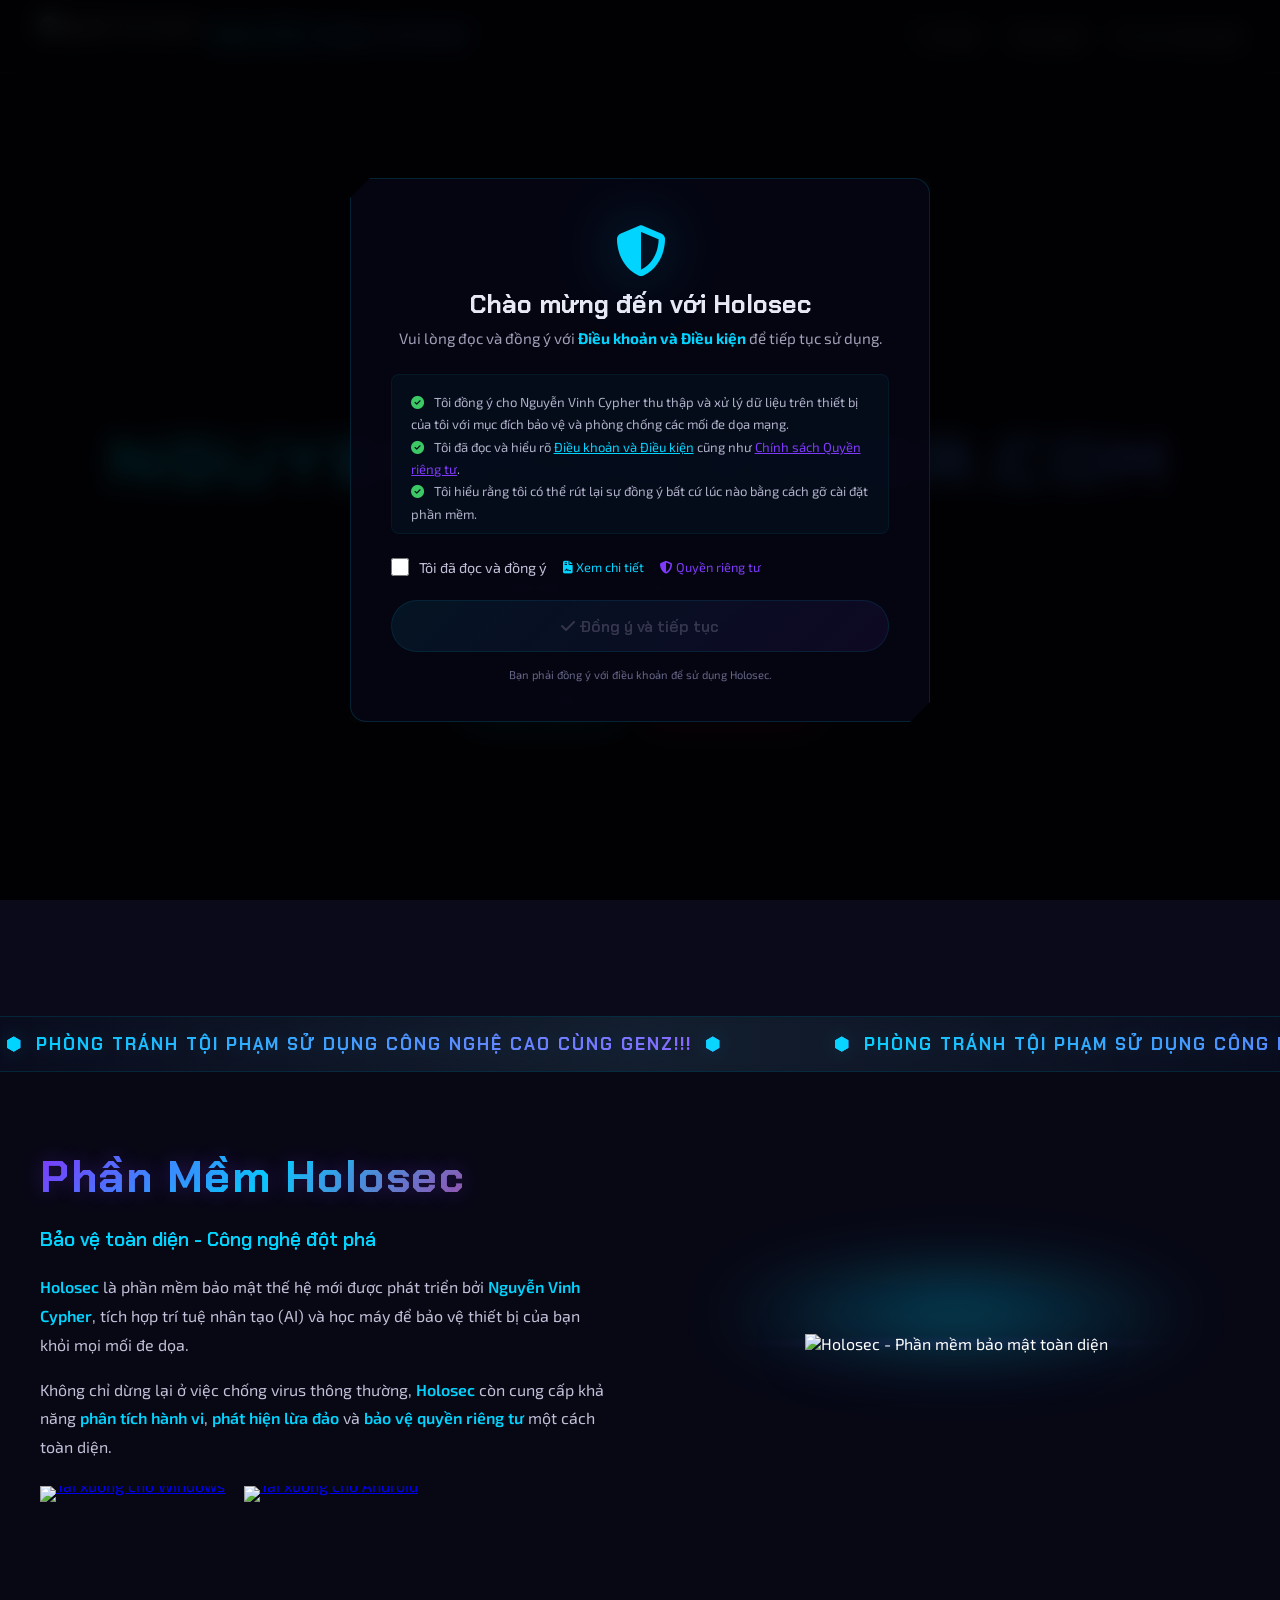
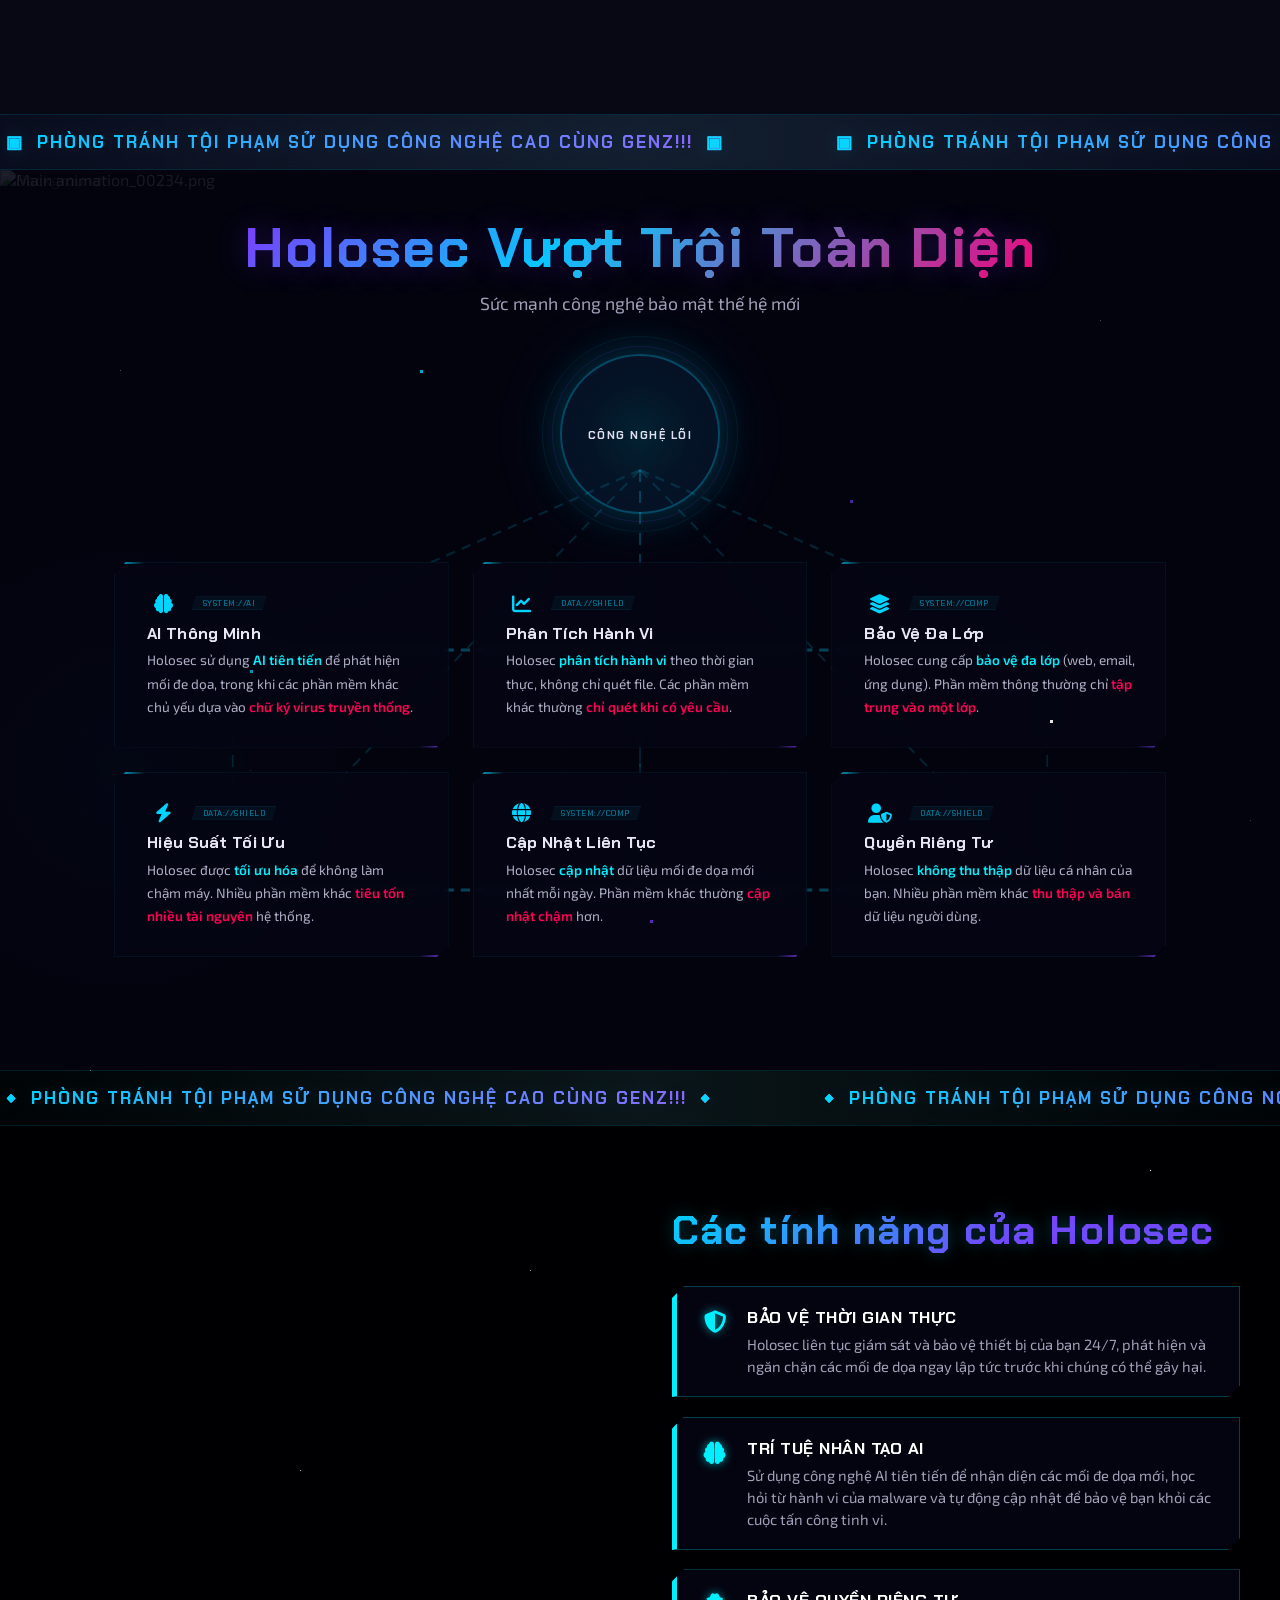
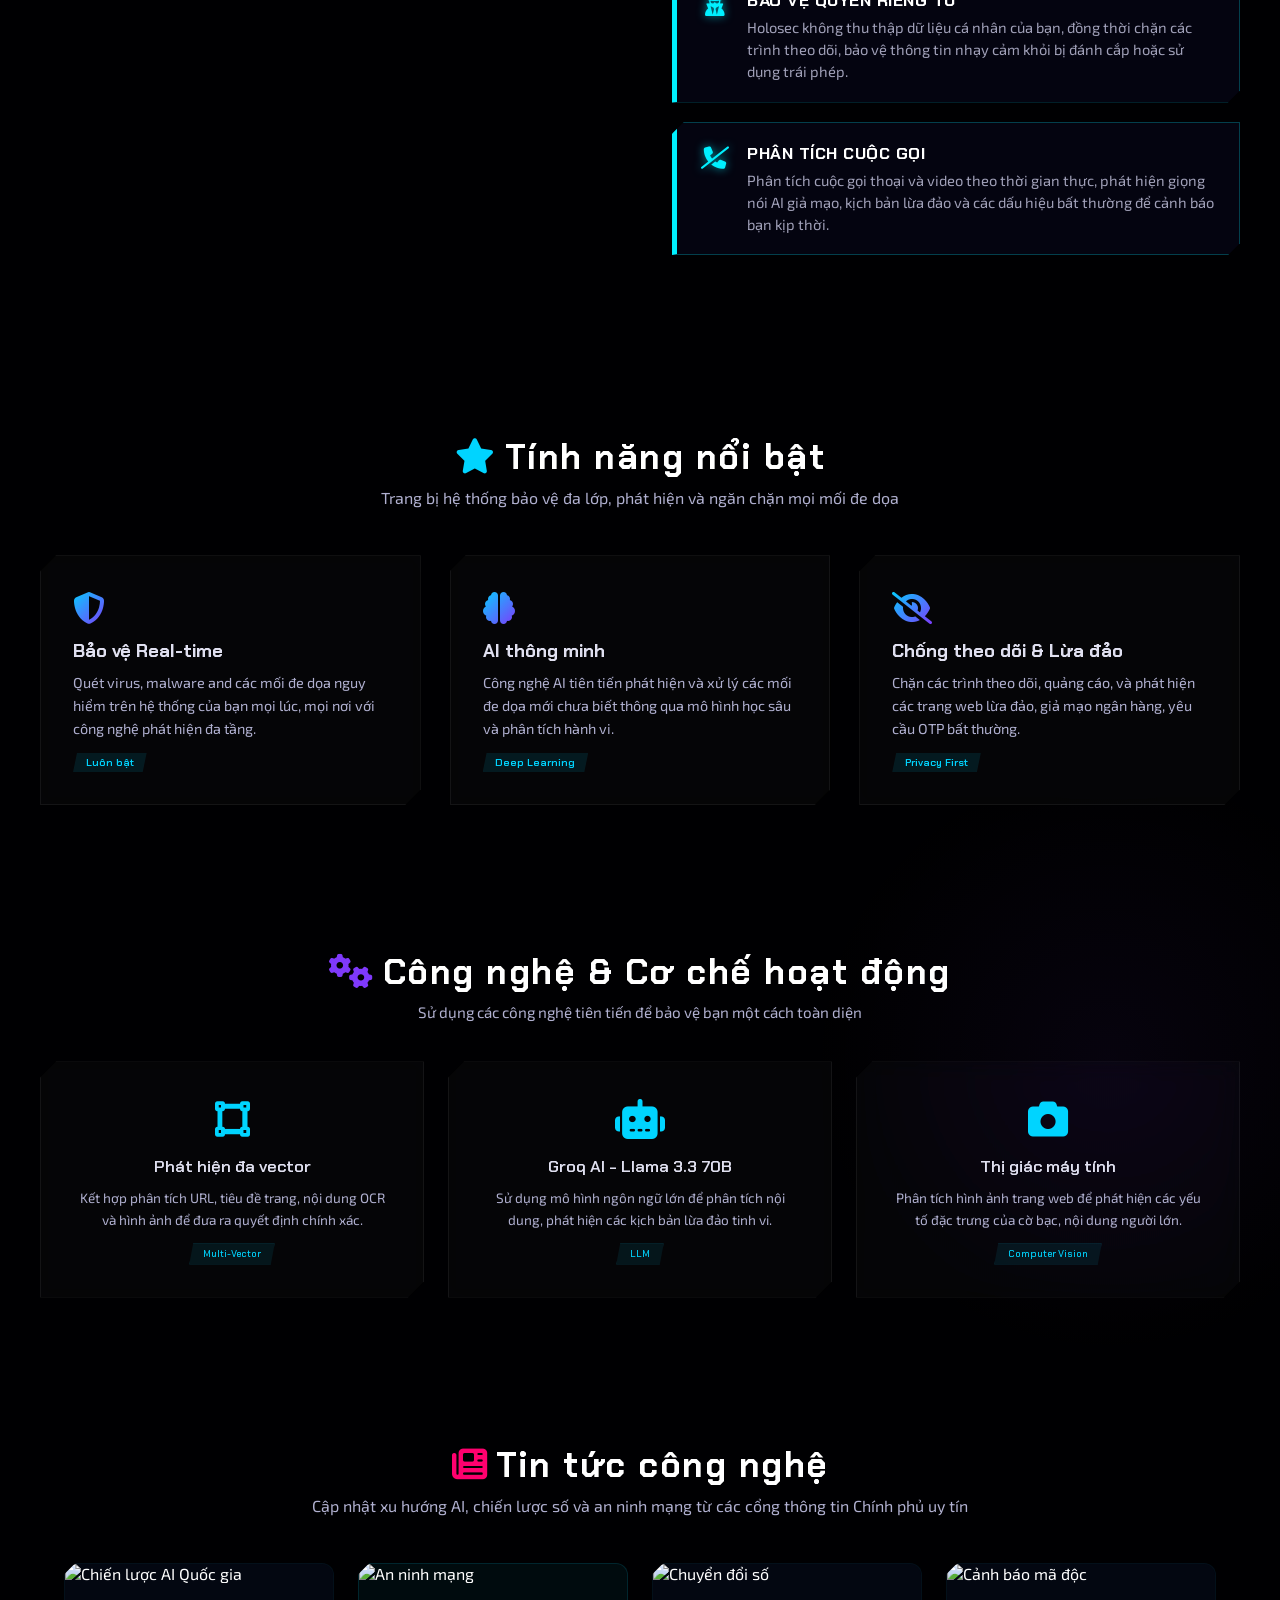
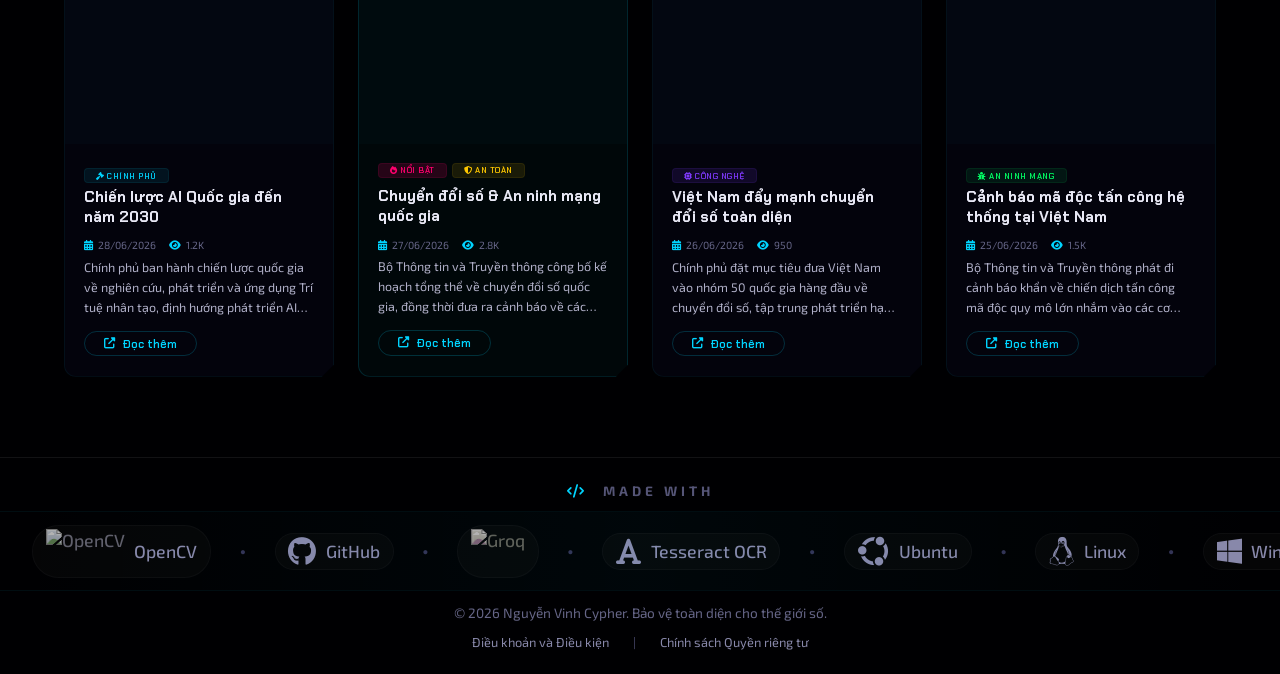
==== index.html @ ad967ba0 "Add files via upload" ====
<!DOCTYPE html>
<html lang="vi">
<head>
    <meta charset="UTF-8" />
    <meta name="viewport" content="width=device-width, initial-scale=1.0" />
    <title>Nguyễn Vinh Cypher - Bảo mật toàn diện</title>
    <link rel="stylesheet" href="https://cdnjs.cloudflare.com/ajax/libs/font-awesome/6.4.0/css/all.min.css" />
    <link href="https://fonts.googleapis.com/css2?family=Be+Vietnam+Pro:wght@500;600;700;800;900&family=Chakra+Petch:wght@500;600;700&family=Orbitron:wght@600;700;800;900&family=Exo+2:wght@300;400;500;600;700&display=swap" rel="stylesheet" />
    <link rel="stylesheet" href="style.css" />
    <style>
        .made-with-wrapper {
            position: relative;
            width: 100%;
            overflow: hidden;
            background: rgba(0,0,0,0.15);
            border-top: 1px solid rgba(0,212,255,0.06);
            border-bottom: 1px solid rgba(0,212,255,0.06);
            padding: 0.8rem 0;
            margin: 0.8rem 0;
        }
        .made-with-wrapper::before {
            content: "";
            position: absolute;
            inset: 0;
            background: linear-gradient(90deg, transparent, rgba(0,212,255,0.03), transparent);
            animation: madeWithScan 6s linear infinite;
            pointer-events: none;
        }
        @keyframes madeWithScan {
            from { transform: translateX(-100%); }
            to { transform: translateX(100%); }
        }
        .made-with-track {
            display: flex;
            white-space: nowrap;
            animation: madeWithMove 40s linear infinite;
            width: max-content;
            align-items: center;
            gap: 1.8rem;
            padding: 0 2rem;
        }
        .made-with-track .tech-item {
            display: inline-flex;
            align-items: center;
            gap: 0.6rem;
            font-family: 'Exo 2', sans-serif;
            font-size: 1.1rem;
            font-weight: 500;
            color: #8888aa;
            text-decoration: none;
            transition: 0.3s;
            padding: 0.2rem 0.8rem;
            border-radius: 999px;
            background: rgba(255,255,255,0.02);
            border: 1px solid rgba(255,255,255,0.03);
        }
        .made-with-track .tech-item:hover {
            color: #00d4ff;
            background: rgba(0,212,255,0.05);
            border-color: rgba(0,212,255,0.1);
            transform: scale(1.05);
        }
        .made-with-track .tech-item img {
            height: 44px;
            width: auto;
            object-fit: contain;
            filter: brightness(0.6) saturate(0.5);
            transition: 0.3s;
        }
        .made-with-track .tech-item:hover img {
            filter: brightness(1) saturate(1);
        }
        .made-with-track .tech-item .icon-svg {
            font-size: 1.8rem;
            color: #8888aa;
            transition: 0.3s;
        }
        .made-with-track .tech-item:hover .icon-svg {
            color: #00d4ff;
        }
        .made-with-track .sep-dot {
            color: #333355;
            font-size: 0.6rem;
        }
        @keyframes madeWithMove {
            0% { transform: translateX(0); }
            100% { transform: translateX(-50%); }
        }
        .made-with-title {
            text-align: center;
            font-family: 'Exo 2', sans-serif;
            font-size: 0.85rem;
            color: #555577;
            text-transform: uppercase;
            letter-spacing: 4px;
            font-weight: 700;
            margin-bottom: 0.5rem;
        }
        .made-with-title i {
            color: #00d4ff;
            margin-right: 0.5rem;
        }
        .footer-links {
            display: flex;
            justify-content: center;
            gap: 1.5rem;
            flex-wrap: wrap;
            font-family: 'Exo 2', sans-serif;
            font-size: 0.8rem;
            margin-top: 0.8rem;
        }
        .footer-links a {
            color: #8888aa;
            text-decoration: none;
            transition: 0.3s;
        }
        .footer-links a:hover {
            color: #00d4ff;
        }
        .footer-links .sep {
            color: #444466;
        }
        .logo-groq {
            filter: brightness(0.7) saturate(0.3) hue-rotate(200deg) !important;
        }
        .logo-opencv {
            filter: brightness(0.7) saturate(0.5) !important;
        }
        .made-with-track .tech-item:hover .logo-groq {
            filter: brightness(1) saturate(1) hue-rotate(0deg) !important;
        }
        .made-with-track .tech-item:hover .logo-opencv {
            filter: brightness(1) saturate(1) !important;
        }
        footer {
            padding: 1.5rem 0 1.5rem 0;
            text-align: center;
            border-top: 1px solid rgba(255, 255, 255, 0.07);
            color: #666688;
            font-size: 0.85rem;
            background: #000002;
            position: relative;
            z-index: 2;
            font-family: 'Exo 2', sans-serif;
            width: 100%;
        }
        .footer-content {
            max-width: 100%;
            margin: 0 auto;
        }
        .footer-content .footer-bottom {
            padding: 0 2.5rem;
        }
        .news-grid-4col {
            display: grid;
            grid-template-columns: repeat(4, 1fr);
            gap: 1.5rem;
            max-width: 1200px;
            margin: 0 auto;
            padding: 0 1.5rem;
        }
        .news-card-4col {
            background: rgba(6, 6, 20, 0.6);
            border: 1px solid rgba(0, 212, 255, 0.06);
            border-radius: 12px;
            overflow: hidden;
            transition: all 0.4s ease;
            clip-path: polygon(12px 0%, 100% 0%, 100% calc(100% - 12px), calc(100% - 12px) 100%, 0% 100%, 0% 12px);
        }
        .news-card-4col:hover {
            transform: translateY(-8px);
            border-color: rgba(0, 212, 255, 0.2);
            box-shadow: 0 12px 40px rgba(0, 212, 255, 0.08);
        }
        .news-card-4col .news-image {
            width: 100%;
            height: 180px;
            overflow: hidden;
            background: rgba(0, 212, 255, 0.02);
        }
        .news-card-4col .news-image img {
            width: 100%;
            height: 100%;
            object-fit: cover;
            transition: transform 0.5s ease;
        }
        .news-card-4col:hover .news-image img {
            transform: scale(1.05);
        }
        .news-card-4col .news-body {
            padding: 1.2rem;
        }
        .news-card-4col .news-body .news-badge {
            font-family: 'Chakra Petch', sans-serif;
            font-size: 0.5rem;
            font-weight: 600;
            padding: 0.1rem 0.7rem;
            border-radius: 4px;
            display: inline-block;
            margin-bottom: 0.3rem;
            border: 1px solid transparent;
            text-transform: uppercase;
            letter-spacing: 0.5px;
        }
        .news-card-4col .news-body .news-badge.gov {
            background: rgba(0, 212, 255, 0.08);
            color: #00d4ff;
            border-color: rgba(0, 212, 255, 0.08);
        }
        .news-card-4col .news-body .news-badge.tech {
            background: rgba(127, 57, 251, 0.12);
            color: #7f39fb;
            border-color: rgba(127, 57, 251, 0.1);
        }
        .news-card-4col .news-body .news-badge.cyber {
            background: rgba(0, 255, 100, 0.08);
            color: #00ff64;
            border-color: rgba(0, 255, 100, 0.08);
        }
        .news-card-4col .news-body .news-badge.hot {
            background: rgba(255, 0, 110, 0.15);
            color: #ff006e;
            border-color: rgba(255, 0, 110, 0.1);
        }
        .news-card-4col .news-body .news-badge.security {
            background: rgba(255, 200, 0, 0.1);
            color: #ffc800;
            border-color: rgba(255, 200, 0, 0.08);
        }
        .news-card-4col .news-body .badge-group {
            display: flex;
            flex-wrap: wrap;
            gap: 0.3rem;
            margin-bottom: 0.3rem;
        }
        .news-card-4col .news-body h3 {
            font-family: 'Chakra Petch', sans-serif;
            font-size: 0.95rem;
            font-weight: 700;
            color: #e8e8f5;
            margin-bottom: 0.2rem;
            line-height: 1.3;
            min-height: 48px;
        }
        .news-card-4col .news-body .news-meta {
            font-family: 'Exo 2', sans-serif;
            font-size: 0.65rem;
            color: #666688;
            display: flex;
            gap: 0.8rem;
            margin-bottom: 0.4rem;
        }
        .news-card-4col .news-body .news-meta i {
            color: #00d4ff;
            margin-right: 0.2rem;
        }
        .news-card-4col .news-body p {
            font-family: 'Exo 2', sans-serif;
            font-size: 0.78rem;
            color: #b0b0c8;
            line-height: 1.6;
            display: -webkit-box;
            -webkit-line-clamp: 3;
            -webkit-box-orient: vertical;
            overflow: hidden;
            margin-bottom: 0.8rem;
            min-height: 60px;
        }
        .news-card-4col .news-body .btn-news {
            display: inline-flex;
            align-items: center;
            gap: 0.4rem;
            padding: 0.3rem 1.2rem;
            background: transparent;
            border: 1px solid rgba(0, 212, 255, 0.2);
            border-radius: 999px;
            color: #00d4ff;
            font-family: 'Chakra Petch', sans-serif;
            font-size: 0.7rem;
            font-weight: 600;
            text-decoration: none;
            transition: 0.3s;
        }
        .news-card-4col .news-body .btn-news:hover {
            background: rgba(0, 212, 255, 0.1);
            border-color: #00d4ff;
            box-shadow: 0 0 30px rgba(0, 212, 255, 0.15);
        }
        .news-card-4col.featured {
            border-color: rgba(0, 212, 255, 0.15);
            background: rgba(0, 212, 255, 0.03);
        }
        @media (max-width: 1024px) {
            .news-grid-4col {
                grid-template-columns: repeat(2, 1fr);
                gap: 1.5rem;
            }
        }
        @media (max-width: 768px) {
            .news-grid-4col {
                grid-template-columns: 1fr;
                max-width: 500px;
                gap: 1.2rem;
            }
            .news-card-4col .news-image {
                height: 180px;
            }
            .news-card-4col .news-body h3 {
                min-height: auto;
            }
            .news-card-4col .news-body p {
                min-height: auto;
            }
        }
    </style>
</head>
<body>
    <nav>
        <div class="logo">
            <img src="https://d2eioyamun8mp1.cloudfront.net/images/1778429322279_xe9Oxxk0FV.png" alt="Nguyễn Vinh Cypher" />
            <span class="logo-text">NGUYỄN VINH CYPHER</span>
        </div>
        <ul>
            <li><a href="timkiem.html">Tìm kiếm</a></li>
            <li><a href="#tech">Công nghệ</a></li>
            <li><a href="#news">Tin tức công nghệ</a></li>
        </ul>
    </nav>
    <div class="cyber-ticker">
        <div class="ticker-track">
            <span>
                <span class="icon-symbol">◆</span> PHÒNG TRÁNH TỘI PHẠM SỬ DỤNG CÔNG NGHỆ CAO CÙNG GENZ!!!
                <span class="icon-symbol">◆</span>
            </span>
            <span>
                <span class="icon-symbol">◆</span> PHÒNG TRÁNH TỘI PHẠM SỬ DỤNG CÔNG NGHỆ CAO CÙNG GENZ!!!
                <span class="icon-symbol">◆</span>
            </span>
            <span>
                <span class="icon-symbol">◆</span> PHÒNG TRÁNH TỘI PHẠM SỬ DỤNG CÔNG NGHỆ CAO CÙNG GENZ!!!
                <span class="icon-symbol">◆</span>
            </span>
        </div>
    </div>
    <section class="hero">
        <video class="hero-video-bg" autoplay muted loop playsinline preload="auto" id="bgVideo">
            <source src="https://res.cloudinary.com/dibalsqpg/video/upload/v1782031685/Comp_1_1_lvj6ma.mp4" type="video/mp4" id="videoSource" />
        </video>
        <div class="hero-overlay"></div>
        <div class="hero-content">
            <div class="hero-brand">NGUYENVINHCYPHER.COM</div>
            <p>Trang web bán phần mềm bảo mật uy tín</p>
            <div class="hero-stats">
                <div class="stat">
                    <div class="number">99.9%</div>
                    <div class="label">Phát hiện đe dọa</div>
                </div>
                <div class="stat">
                    <div class="number">5M+</div>
                    <div class="label">Người dùng</div>
                </div>
                <div class="stat">
                    <div class="number">24/7</div>
                    <div class="label">Hỗ trợ</div>
                </div>
            </div>
            <div class="cta-buttons">
                <a href="holosec.html" class="btn btn-primary"><i class="fas fa-download"></i>Tải ngay</a>
                <a href="https://www.youtube.com/watch?v=BfF378OAhYk&t=116s" target="_blank" class="btn btn-secondary"><i class="fas fa-play"></i>Xem demo</a>
            </div>
        </div>
    </section>
    <div class="cyber-ticker">
        <div class="ticker-track">
            <span>
                <span class="icon-symbol">⬢</span> PHÒNG TRÁNH TỘI PHẠM SỬ DỤNG CÔNG NGHỆ CAO CÙNG GENZ!!!
                <span class="icon-symbol">⬢</span>
            </span>
            <span>
                <span class="icon-symbol">⬢</span> PHÒNG TRÁNH TỘI PHẠM SỬ DỤNG CÔNG NGHỆ CAO CÙNG GENZ!!!
                <span class="icon-symbol">⬢</span>
            </span>
            <span>
                <span class="icon-symbol">⬢</span> PHÒNG TRÁNH TỘI PHẠM SỬ DỤNG CÔNG NGHỆ CAO CÙNG GENZ!!!
                <span class="icon-symbol">⬢</span>
            </span>
        </div>
    </div>
    <section class="holosec" id="holosec" style="padding-bottom: 0; background: rgba(0, 0, 0, 0.2);">
        <div class="holosec-container">
            <div class="holosec-content">
                <h2>Phần Mềm Holosec</h2>
                <p class="subtitle">Bảo vệ toàn diện - Công nghệ đột phá</p>
                <p>
                    <span class="highlight">Holosec</span> là phần mềm bảo mật thế hệ mới được phát triển bởi
                    <span class="highlight">Nguyễn Vinh Cypher</span>, tích hợp trí tuệ nhân tạo (AI) và học máy
                    để bảo vệ thiết bị của bạn khỏi mọi mối đe dọa.
                </p>
                <p>
                    Không chỉ dừng lại ở việc chống virus thông thường, <span class="highlight">Holosec</span>
                    còn cung cấp khả năng <span class="highlight">phân tích hành vi</span>,
                    <span class="highlight">phát hiện lừa đảo</span> và
                    <span class="highlight">bảo vệ quyền riêng tư</span> một cách toàn diện.
                </p>
                <div class="download-buttons-holosec">
                    <a href="holosec.html" class="download-btn-img">
                        <img src="https://cdn.intheloop.io/wp-content/uploads/2020/08/windows-button.png" alt="Tải xuống cho Windows" />
                    </a>
                    <a href="holosec.html" class="download-btn-img">
                        <img src="https://i.postimg.cc/t1ppTVx1/download-for-android.webp" alt="Tải xuống cho Android" />
                    </a>
                </div>
            </div>
            <div class="holosec-image" id="holosecImage">
                <img src="https://i.postimg.cc/nhYHSy5q/comp2.png" alt="Holosec - Phần mềm bảo mật toàn diện" />
                <div class="product-shadow"></div>
            </div>
        </div>
        <div class="product-stage-wrapper">
            <div class="product-stage"></div>
        </div>
    </section>
    <div class="cyber-ticker">
        <div class="ticker-track">
            <span>
                <span class="icon-symbol">▣</span> PHÒNG TRÁNH TỘI PHẠM SỬ DỤNG CÔNG NGHỆ CAO CÙNG GENZ!!!
                <span class="icon-symbol">▣</span>
            </span>
            <span>
                <span class="icon-symbol">▣</span> PHÒNG TRÁNH TỘI PHẠM SỬ DỤNG CÔNG NGHỆ CAO CÙNG GENZ!!!
                <span class="icon-symbol">▣</span>
            </span>
            <span>
                <span class="icon-symbol">▣</span> PHÒNG TRÁNH TỘI PHẠM SỬ DỤNG CÔNG NGHỆ CAO CÙNG GENZ!!!
                <span class="icon-symbol">▣</span>
            </span>
        </div>
    </div>
    <div class="universe-bg-wrapper" id="universeWrapper">
        <div class="parallax-bg-layer" id="parallaxBg">
            <img src="https://i.ibb.co/Gv2sFzhZ/Chat-GPT-Image-18-53-33-21-thg-6-2026-1.png" alt="Background" />
        </div>
        <div class="nebula-glow-1"></div>
        <div class="nebula-glow-2"></div>
        <section class="comparison-section" style="padding-top: 0.5rem;">
            <img class="bg-image" src="https://sf-static.upanhlaylink.com/img/image_202606213976ef378cfd2b8d7145964cbfc2c7bd.jpg" alt="Main animation_00234.png" />
            <div class="section-overlay"></div>
            <div class="comparison-grid-bg"></div>
            <div class="comparison-header reveal-on-scroll">
                <h2>Holosec Vượt Trội Toàn Diện</h2>
                <p class="subtitle">Sức mạnh công nghệ bảo mật thế hệ mới</p>
            </div>
            <div class="ai-core-wrapper reveal-on-scroll">
                <div class="ai-core">
                    <div class="core-content">
                        <span class="icon"><i class="fas fa-cpu"></i></span>
                        <span class="label">CÔNG NGHỆ LÕI</span>
                    </div>
                </div>
            </div>
            <div class="comparison-connections reveal-on-scroll">
                <svg viewBox="0 0 1100 600" preserveAspectRatio="none">
                    <line class="conn-line" x1="550" y1="200" x2="200" y2="320" />
                    <line class="conn-line" x1="550" y1="200" x2="550" y2="320" />
                    <line class="conn-line" x1="550" y1="200" x2="900" y2="320" />
                    <line class="conn-line" x1="550" y1="200" x2="200" y2="480" />
                    <line class="conn-line" x1="550" y1="200" x2="550" y2="480" />
                    <line class="conn-line" x1="550" y1="200" x2="900" y2="480" />
                    <line class="conn-line conn-line-highlight" x1="200" y1="320" x2="550" y2="320" />
                    <line class="conn-line conn-line-highlight" x1="550" y1="320" x2="900" y2="320" />
                    <line class="conn-line conn-line-highlight" x1="200" y1="480" x2="550" y2="480" />
                    <line class="conn-line conn-line-highlight" x1="550" y1="480" x2="900" y2="480" />
                    <line class="conn-line" x1="200" y1="320" x2="200" y2="480" />
                    <line class="conn-line" x1="550" y1="320" x2="550" y2="480" />
                    <line class="conn-line" x1="900" y1="320" x2="900" y2="480" />
                </svg>
            </div>
            <div class="comparison-grid">
                <div class="comparison-item reveal-on-scroll">
                    <div class="item-header">
                        <span class="icon"><i class="fas fa-brain"></i></span>
                        <span class="tag">SYSTEM://AI</span>
                    </div>
                    <h4>AI Thông Minh</h4>
                    <p>Holosec sử dụng <span class="check">AI tiên tiến</span> để phát hiện mối đe dọa, trong khi các phần mềm khác chủ yếu dựa vào <span class="cross">chữ ký virus truyền thống</span>.</p>
                </div>
                <div class="comparison-item reveal-on-scroll">
                    <div class="item-header">
                        <span class="icon"><i class="fas fa-chart-line"></i></span>
                        <span class="tag">DATA://SHIELD</span>
                    </div>
                    <h4>Phân Tích Hành Vi</h4>
                    <p>Holosec <span class="check">phân tích hành vi</span> theo thời gian thực, không chỉ quét file. Các phần mềm khác thường <span class="cross">chỉ quét khi có yêu cầu</span>.</p>
                </div>
                <div class="comparison-item reveal-on-scroll">
                    <div class="item-header">
                        <span class="icon"><i class="fas fa-layer-group"></i></span>
                        <span class="tag">SYSTEM://COMP</span>
                    </div>
                    <h4>Bảo Vệ Đa Lớp</h4>
                    <p>Holosec cung cấp <span class="check">bảo vệ đa lớp</span> (web, email, ứng dụng). Phần mềm thông thường chỉ <span class="cross">tập trung vào một lớp</span>.</p>
                </div>
                <div class="comparison-item reveal-on-scroll">
                    <div class="item-header">
                        <span class="icon"><i class="fas fa-bolt"></i></span>
                        <span class="tag">DATA://SHIELD</span>
                    </div>
                    <h4>Hiệu Suất Tối Ưu</h4>
                    <p>Holosec được <span class="check">tối ưu hóa</span> để không làm chậm máy. Nhiều phần mềm khác <span class="cross">tiêu tốn nhiều tài nguyên</span> hệ thống.</p>
                </div>
                <div class="comparison-item reveal-on-scroll">
                    <div class="item-header">
                        <span class="icon"><i class="fas fa-globe"></i></span>
                        <span class="tag">SYSTEM://COMP</span>
                    </div>
                    <h4>Cập Nhật Liên Tục</h4>
                    <p>Holosec <span class="check">cập nhật</span> dữ liệu mối đe dọa mới nhất mỗi ngày. Phần mềm khác thường <span class="cross">cập nhật chậm</span> hơn.</p>
                </div>
                <div class="comparison-item reveal-on-scroll">
                    <div class="item-header">
                        <span class="icon"><i class="fas fa-user-shield"></i></span>
                        <span class="tag">DATA://SHIELD</span>
                    </div>
                    <h4>Quyền Riêng Tư</h4>
                    <p>Holosec <span class="check">không thu thập</span> dữ liệu cá nhân của bạn. Nhiều phần mềm khác <span class="cross">thu thập và bán</span> dữ liệu người dùng.</p>
                </div>
            </div>
        </section>
        <div class="cyber-ticker">
            <div class="ticker-track">
                <span>
                    <span class="icon-symbol">◆</span> PHÒNG TRÁNH TỘI PHẠM SỬ DỤNG CÔNG NGHỆ CAO CÙNG GENZ!!!
                    <span class="icon-symbol">◆</span>
                </span>
                <span>
                    <span class="icon-symbol">◆</span> PHÒNG TRÁNH TỘI PHẠM SỬ DỤNG CÔNG NGHỆ CAO CÙNG GENZ!!!
                    <span class="icon-symbol">◆</span>
                </span>
                <span>
                    <span class="icon-symbol">◆</span> PHÒNG TRÁNH TỘI PHẠM SỬ DỤNG CÔNG NGHỆ CAO CÙNG GENZ!!!
                    <span class="icon-symbol">◆</span>
                </span>
            </div>
        </div>
        <section class="features-holosec" id="features-holosec">
            <div class="features-holosec-container">
                <div class="features-holosec-globe" id="globeContainer">
                    <div class="globe-container">
                        <canvas id="globeCanvas"></canvas>
                    </div>
                </div>
                <div class="features-holosec-content">
                    <h2>Các tính năng của Holosec</h2>
                    <div class="feature-item reveal-on-scroll" style="transition-delay: 0.1s;">
                        <div class="icon"><i class="fas fa-shield-alt"></i></div>
                        <div class="text">
                            <h4>Bảo vệ thời gian thực</h4>
                            <p>Holosec liên tục giám sát và bảo vệ thiết bị của bạn 24/7, phát hiện và ngăn chặn các mối đe dọa ngay lập tức trước khi chúng có thể gây hại.</p>
                        </div>
                    </div>
                    <div class="feature-item reveal-on-scroll" style="transition-delay: 0.2s;">
                        <div class="icon"><i class="fas fa-brain"></i></div>
                        <div class="text">
                            <h4>Trí tuệ nhân tạo AI</h4>
                            <p>Sử dụng công nghệ AI tiên tiến để nhận diện các mối đe dọa mới, học hỏi từ hành vi của malware và tự động cập nhật để bảo vệ bạn khỏi các cuộc tấn công tinh vi.</p>
                        </div>
                    </div>
                    <div class="feature-item reveal-on-scroll" style="transition-delay: 0.3s;">
                        <div class="icon"><i class="fas fa-user-secret"></i></div>
                        <div class="text">
                            <h4>Bảo vệ quyền riêng tư</h4>
                            <p>Holosec không thu thập dữ liệu cá nhân của bạn, đồng thời chặn các trình theo dõi, bảo vệ thông tin nhạy cảm khỏi bị đánh cắp hoặc sử dụng trái phép.</p>
                        </div>
                    </div>
                    <div class="feature-item reveal-on-scroll" style="transition-delay: 0.4s;">
                        <div class="icon"><i class="fas fa-phone-slash"></i></div>
                        <div class="text">
                            <h4>Phân tích cuộc gọi</h4>
                            <p>Phân tích cuộc gọi thoại và video theo thời gian thực, phát hiện giọng nói AI giả mạo, kịch bản lừa đảo và các dấu hiệu bất thường để cảnh báo bạn kịp thời.</p>
                        </div>
                    </div>
                </div>
            </div>
        </section>
        <section class="features" id="features">
            <h2 class="section-title"><i class="fas fa-star" style="color:#00d4ff; margin-right:0.5rem;"></i>Tính năng nổi bật</h2>
            <p class="section-sub">Trang bị hệ thống bảo vệ đa lớp, phát hiện và ngăn chặn mọi mối đe dọa</p>
            <div class="features-grid">
                <div class="feature-card glass-card">
                    <div class="icon"><i class="fas fa-shield-alt"></i></div>
                    <h3>Bảo vệ Real-time</h3>
                    <p>Quét virus, malware and các mối đe dọa nguy hiểm trên hệ thống của bạn mọi lúc, mọi nơi với công nghệ phát hiện đa tầng.</p>
                    <span class="tag">Luôn bật</span>
                </div>
                <div class="feature-card glass-card">
                    <div class="icon"><i class="fas fa-brain"></i></div>
                    <h3>AI thông minh</h3>
                    <p>Công nghệ AI tiên tiến phát hiện và xử lý các mối đe dọa mới chưa biết thông qua mô hình học sâu và phân tích hành vi.</p>
                    <span class="tag">Deep Learning</span>
                </div>
                <div class="feature-card glass-card">
                    <div class="icon"><i class="fas fa-eye-slash"></i></div>
                    <h3>Chống theo dõi & Lừa đảo</h3>
                    <p>Chặn các trình theo dõi, quảng cáo, và phát hiện các trang web lừa đảo, giả mạo ngân hàng, yêu cầu OTP bất thường.</p>
                    <span class="tag">Privacy First</span>
                </div>
            </div>
        </section>
        <section class="tech-section" id="tech">
            <h2 class="section-title"><i class="fas fa-cogs" style="color:#7f39fb; margin-right:0.5rem;"></i>Công nghệ & Cơ chế hoạt động</h2>
            <p class="section-sub">Sử dụng các công nghệ tiên tiến để bảo vệ bạn một cách toàn diện</p>
            <div class="tech-grid">
                <div class="tech-card glass-card">
                    <span class="icon"><i class="fas fa-vector-square"></i></span>
                    <h4>Phát hiện đa vector</h4>
                    <p>Kết hợp phân tích URL, tiêu đề trang, nội dung OCR và hình ảnh để đưa ra quyết định chính xác.</p>
                    <span class="tech-tag">Multi-Vector</span>
                </div>
                <div class="tech-card glass-card">
                    <span class="icon"><i class="fas fa-robot"></i></span>
                    <h4>Groq AI - Llama 3.3 70B</h4>
                    <p>Sử dụng mô hình ngôn ngữ lớn để phân tích nội dung, phát hiện các kịch bản lừa đảo tinh vi.</p>
                    <span class="tech-tag">LLM</span>
                </div>
                <div class="tech-card glass-card">
                    <span class="icon"><i class="fas fa-camera"></i></span>
                    <h4>Thị giác máy tính</h4>
                    <p>Phân tích hình ảnh trang web để phát hiện các yếu tố đặc trưng của cờ bạc, nội dung người lớn.</p>
                    <span class="tech-tag">Computer Vision</span>
                </div>
            </div>
        </section>
        <section class="news-section" id="news">
            <h2 class="section-title"><i class="fas fa-newspaper" style="color:#ff006e; margin-right:0.5rem;"></i>Tin tức công nghệ</h2>
            <p class="section-sub">Cập nhật xu hướng AI, chiến lược số và an ninh mạng từ các cổng thông tin Chính phủ uy tín</p>
            <div class="news-grid-4col">
                <div class="news-card-4col">
                    <div class="news-image">
                        <img src="https://bcp.cdnchinhphu.vn/334894974524682240/2026/6/30/ag2i9496-17828282232502116450644-99-0-1349-2000-crop-1782828476508949717548.jpg" alt="Chiến lược AI Quốc gia" />
                    </div>
                    <div class="news-body">
                        <span class="news-badge gov"><i class="fas fa-gavel"></i> Chính phủ</span>
                        <h3>Chiến lược AI Quốc gia đến năm 2030</h3>
                        <div class="news-meta">
                            <span><i class="fas fa-calendar-alt"></i> 28/06/2026</span>
                            <span><i class="fas fa-eye"></i> 1.2K</span>
                        </div>
                        <p>Chính phủ ban hành chiến lược quốc gia về nghiên cứu, phát triển và ứng dụng Trí tuệ nhân tạo, định hướng phát triển AI tại Việt Nam đến năm 2030.</p>
                        <a href="https://chinhphu.vn" target="_blank" class="btn-news"><i class="fas fa-external-link-alt"></i> Đọc thêm</a>
                    </div>
                </div>
                <div class="news-card-4col featured">
                    <div class="news-image">
                        <img src="https://encrypted-tbn0.gstatic.com/images?q=tbn:ANd9GcTmZA2b6ig70vPS-8gk9YWWxDsVRkjD9viKUChJctH7Hw&s=10" alt="An ninh mạng" />
                    </div>
                    <div class="news-body">
                        <div class="badge-group">
                            <span class="news-badge hot"><i class="fas fa-fire"></i> Nổi bật</span>
                            <span class="news-badge security"><i class="fas fa-shield-alt"></i> An toàn</span>
                        </div>
                        <h3>Chuyển đổi số & An ninh mạng quốc gia</h3>
                        <div class="news-meta">
                            <span><i class="fas fa-calendar-alt"></i> 27/06/2026</span>
                            <span><i class="fas fa-eye"></i> 2.8K</span>
                        </div>
                        <p>Bộ Thông tin và Truyền thông công bố kế hoạch tổng thể về chuyển đổi số quốc gia, đồng thời đưa ra cảnh báo về các chiến dịch tấn công mạng mới nhắm vào hạ tầng số.</p>
                        <a href="https://mic.gov.vn" target="_blank" class="btn-news"><i class="fas fa-external-link-alt"></i> Đọc thêm</a>
                    </div>
                </div>
                <div class="news-card-4col">
                    <div class="news-image">
                        <img src="https://wcm/connect/e6c02153-b089-4fb2-b18b-7d7cd1eb8905/1/image001.jpg?MOD=AJPERES" alt="Chuyển đổi số" />
                    </div>
                    <div class="news-body">
                        <span class="news-badge tech"><i class="fas fa-microchip"></i> Công nghệ</span>
                        <h3>Việt Nam đẩy mạnh chuyển đổi số toàn diện</h3>
                        <div class="news-meta">
                            <span><i class="fas fa-calendar-alt"></i> 26/06/2026</span>
                            <span><i class="fas fa-eye"></i> 950</span>
                        </div>
                        <p>Chính phủ đặt mục tiêu đưa Việt Nam vào nhóm 50 quốc gia hàng đầu về chuyển đổi số, tập trung phát triển hạ tầng số và nâng cao năng lực an ninh mạng quốc gia.</p>
                        <a href="https://chinhphu.vn" target="_blank" class="btn-news"><i class="fas fa-external-link-alt"></i> Đọc thêm</a>
                    </div>
                </div>
                <div class="news-card-4col">
                    <div class="news-image">
                        <img src="https://img.lsvn.vn/vne-news/June2024/Untitled75.jpg" alt="Cảnh báo mã độc" />
                    </div>
                    <div class="news-body">
                        <span class="news-badge cyber"><i class="fas fa-bug"></i> An ninh mạng</span>
                        <h3>Cảnh báo mã độc tấn công hệ thống tại Việt Nam</h3>
                        <div class="news-meta">
                            <span><i class="fas fa-calendar-alt"></i> 25/06/2026</span>
                            <span><i class="fas fa-eye"></i> 1.5K</span>
                        </div>
                        <p>Bộ Thông tin và Truyền thông phát đi cảnh báo khẩn về chiến dịch tấn công mã độc quy mô lớn nhắm vào các cơ quan, tổ chức tại Việt Nam, khuyến cáo người dân nâng cao cảnh giác.</p>
                        <a href="https://mic.gov.vn" target="_blank" class="btn-news"><i class="fas fa-external-link-alt"></i> Đọc thêm</a>
                    </div>
                </div>
            </div>
        </section>
    </div>
    <footer>
        <div class="footer-content">
            <div class="made-with-title">
                <i class="fas fa-code"></i> MADE WITH
            </div>
            <div class="made-with-wrapper">
                <div class="made-with-track">
                    <a href="https://opencv.org" target="_blank" class="tech-item" title="OpenCV">
                        <img src="https://upload.wikimedia.org/wikipedia/commons/5/53/OpenCV_Logo_with_text.png" alt="OpenCV" class="logo-opencv" />
                        OpenCV
                    </a>
                    <span class="sep-dot">●</span>
                    <a href="https://github.com" target="_blank" class="tech-item" title="GitHub">
                        <i class="fab fa-github icon-svg"></i> GitHub
                    </a>
                    <span class="sep-dot">●</span>
                    <a href="https://groq.com" target="_blank" class="tech-item" title="Groq">
                        <img src="https://upload.wikimedia.org/wikipedia/commons/thumb/c/cc/Groq_logo.svg/3840px-Groq_logo.svg.png" alt="Groq" class="logo-groq" />
                    </a>
                    <span class="sep-dot">●</span>
                    <a href="https://github.com/tesseract-ocr/tesseract" target="_blank" class="tech-item" title="Tesseract OCR">
                        <i class="fas fa-font icon-svg"></i> Tesseract OCR
                    </a>
                    <span class="sep-dot">●</span>
                    <a href="https://ubuntu.com" target="_blank" class="tech-item" title="Ubuntu">
                        <i class="fab fa-ubuntu icon-svg"></i> Ubuntu
                    </a>
                    <span class="sep-dot">●</span>
                    <a href="https://linux.org" target="_blank" class="tech-item" title="Linux">
                        <i class="fab fa-linux icon-svg"></i> Linux
                    </a>
                    <span class="sep-dot">●</span>
                    <a href="https://www.microsoft.com/windows" target="_blank" class="tech-item" title="Windows">
                        <i class="fab fa-windows icon-svg"></i> Windows
                    </a>
                    <span class="sep-dot">●</span>
                    <a href="https://kivy.org" target="_blank" class="tech-item" title="Kivy">
                        <img src="https://upload.wikimedia.org/wikipedia/commons/5/58/Kivy_logo.png" alt="Kivy" />
                        Kivy
                    </a>
                    <span class="sep-dot">●</span>
                    <a href="https://buildozer.readthedocs.io" target="_blank" class="tech-item" title="Buildozer">
                        <i class="fas fa-cube icon-svg"></i> Buildozer
                    </a>
                    <span class="sep-dot">●</span>
                    <a href="https://python.org" target="_blank" class="tech-item" title="Python">
                        <i class="fab fa-python icon-svg"></i> Python
                    </a>
                    <span class="sep-dot">●</span>
                    <a href="https://isocpp.org" target="_blank" class="tech-item" title="C++">
                        <i class="fas fa-code icon-svg"></i> C++
                    </a>
                    <span class="sep-dot">●</span>
                    <a href="https://opencv.org" target="_blank" class="tech-item" title="OpenCV">
                        <img src="https://upload.wikimedia.org/wikipedia/commons/5/53/OpenCV_Logo_with_text.png" alt="OpenCV" class="logo-opencv" />
                        OpenCV
                    </a>
                    <span class="sep-dot">●</span>
                    <a href="https://github.com" target="_blank" class="tech-item" title="GitHub">
                        <i class="fab fa-github icon-svg"></i> GitHub
                    </a>
                    <span class="sep-dot">●</span>
                    <a href="https://groq.com" target="_blank" class="tech-item" title="Groq">
                        <img src="https://upload.wikimedia.org/wikipedia/commons/thumb/c/cc/Groq_logo.svg/3840px-Groq_logo.svg.png" alt="Groq" class="logo-groq" />
                    </a>
                    <span class="sep-dot">●</span>
                    <a href="https://github.com/tesseract-ocr/tesseract" target="_blank" class="tech-item" title="Tesseract OCR">
                        <i class="fas fa-font icon-svg"></i> Tesseract OCR
                    </a>
                    <span class="sep-dot">●</span>
                    <a href="https://ubuntu.com" target="_blank" class="tech-item" title="Ubuntu">
                        <i class="fab fa-ubuntu icon-svg"></i> Ubuntu
                    </a>
                    <span class="sep-dot">●</span>
                    <a href="https://linux.org" target="_blank" class="tech-item" title="Linux">
                        <i class="fab fa-linux icon-svg"></i> Linux
                    </a>
                    <span class="sep-dot">●</span>
                    <a href="https://www.microsoft.com/windows" target="_blank" class="tech-item" title="Windows">
                        <i class="fab fa-windows icon-svg"></i> Windows
                    </a>
                    <span class="sep-dot">●</span>
                    <a href="https://kivy.org" target="_blank" class="tech-item" title="Kivy">
                        <img src="https://upload.wikimedia.org/wikipedia/commons/5/58/Kivy_logo.png" alt="Kivy" />
                        Kivy
                    </a>
                    <span class="sep-dot">●</span>
                    <a href="https://buildozer.readthedocs.io" target="_blank" class="tech-item" title="Buildozer">
                        <i class="fas fa-cube icon-svg"></i> Buildozer
                    </a>
                    <span class="sep-dot">●</span>
                    <a href="https://python.org" target="_blank" class="tech-item" title="Python">
                        <i class="fab fa-python icon-svg"></i> Python
                    </a>
                    <span class="sep-dot">●</span>
                    <a href="https://isocpp.org" target="_blank" class="tech-item" title="C++">
                        <i class="fas fa-code icon-svg"></i> C++
                    </a>
                    <span class="sep-dot">●</span>
                </div>
            </div>
            <div class="footer-bottom">
                <p>&copy; 2026 Nguyễn Vinh Cypher. Bảo vệ toàn diện cho thế giới số.</p>
                <div class="footer-links">
                    <a href="terms.html">Điều khoản và Điều kiện</a>
                    <span class="sep">|</span>
                    <a href="privacy.html">Chính sách Quyền riêng tư</a>
                </div>
            </div>
        </div>
    </footer>
    <div id="termsModal" style="position:fixed;top:0;left:0;width:100%;height:100%;background:rgba(0,0,0,0.85);backdrop-filter:blur(12px);z-index:9999;display:flex;align-items:center;justify-content:center;padding:1.5rem;transition:opacity 0.5s ease;opacity:0;pointer-events:none;">
        <div style="background:rgba(6,6,20,0.95);border:1px solid rgba(0,212,255,0.15);border-radius:16px;padding:2.5rem;max-width:580px;width:100%;box-shadow:0 20px 80px rgba(0,0,0,0.8),0 0 40px rgba(0,212,255,0.05);clip-path:polygon(20px 0%,100% 0%,100% calc(100% - 20px),calc(100% - 20px) 100%,0% 100%,0% 20px);">
            <div style="text-align:center;margin-bottom:1.5rem;">
                <div style="font-size:3.2rem;color:#00d4ff;margin-bottom:0.5rem;filter:drop-shadow(0 0 30px rgba(0,212,255,0.3));">
                    <i class="fas fa-shield-halved"></i>
                </div>
                <h2 style="font-family:'Chakra Petch',sans-serif;font-size:1.6rem;font-weight:700;color:#e8e8f5;margin-bottom:0.3rem;">
                    Chào mừng đến với Holosec
                </h2>
                <p style="font-family:'Exo 2',sans-serif;color:#a0a0b8;font-size:0.95rem;line-height:1.6;">
                    Vui lòng đọc và đồng ý với <strong style="color:#00d4ff;">Điều khoản và Điều kiện</strong> để tiếp tục sử dụng.
                </p>
            </div>
            <div style="background:rgba(0,212,255,0.03);border:1px solid rgba(0,212,255,0.06);border-radius:8px;padding:1rem 1.2rem;margin-bottom:1.5rem;max-height:160px;overflow-y:auto;font-family:'Exo 2',sans-serif;font-size:0.82rem;color:#b0b0c8;line-height:1.7;">
                <p><i class="fas fa-check-circle" style="color:#3cc864;margin-right:0.4rem;"></i> Tôi đồng ý cho Nguyễn Vinh Cypher thu thập và xử lý dữ liệu trên thiết bị của tôi với mục đích bảo vệ và phòng chống các mối đe dọa mạng.</p>
                <p><i class="fas fa-check-circle" style="color:#3cc864;margin-right:0.4rem;"></i> Tôi đã đọc và hiểu rõ <a href="terms.html" target="_blank" style="color:#00d4ff;text-decoration:underline;">Điều khoản và Điều kiện</a> cũng như <a href="privacy.html" target="_blank" style="color:#7f39fb;text-decoration:underline;">Chính sách Quyền riêng tư</a>.</p>
                <p><i class="fas fa-check-circle" style="color:#3cc864;margin-right:0.4rem;"></i> Tôi hiểu rằng tôi có thể rút lại sự đồng ý bất cứ lúc nào bằng cách gỡ cài đặt phần mềm.</p>
            </div>
            <div style="display:flex;align-items:center;gap:1rem;margin-bottom:1.5rem;flex-wrap:wrap;">
                <label style="display:flex;align-items:center;gap:0.6rem;font-family:'Exo 2',sans-serif;font-size:0.9rem;color:#c0c0d8;cursor:pointer;">
                    <input type="checkbox" id="termsCheckbox" style="width:18px;height:18px;accent-color:#00d4ff;cursor:pointer;border-radius:4px;" />
                    <span>Tôi đã đọc và đồng ý</span>
                </label>
                <a href="terms.html" target="_blank" style="font-family:'Exo 2',sans-serif;font-size:0.8rem;color:#00d4ff;text-decoration:none;transition:0.3s;">
                    <i class="fas fa-file-contract"></i> Xem chi tiết
                </a>
                <a href="privacy.html" target="_blank" style="font-family:'Exo 2',sans-serif;font-size:0.8rem;color:#7f39fb;text-decoration:none;transition:0.3s;">
                    <i class="fas fa-shield-alt"></i> Quyền riêng tư
                </a>
            </div>
            <button id="acceptTermsBtn" style="width:100%;padding:0.9rem;background:linear-gradient(135deg,rgba(0,212,255,0.15),rgba(127,57,251,0.15));border:1px solid rgba(0,212,255,0.2);border-radius:999px;color:#666688;font-family:'Chakra Petch',sans-serif;font-weight:600;font-size:1rem;cursor:pointer;transition:0.3s;opacity:0.5;pointer-events:none;">
                <i class="fas fa-check"></i> Đồng ý và tiếp tục
            </button>
            <p style="text-align:center;font-family:'Exo 2',sans-serif;font-size:0.7rem;color:#666688;margin-top:1rem;">
                Bạn phải đồng ý với điều khoản để sử dụng Holosec.
            </p>
        </div>
    </div>
    <script src="https://cdnjs.cloudflare.com/ajax/libs/three.js/r128/three.min.js"></script>
    <script src="https://cdn.jsdelivr.net/npm/three@0.128.0/examples/js/controls/OrbitControls.js"></script>
    <script src="script.js"></script>
    <script>
    document.addEventListener('DOMContentLoaded', function() {
        var modal = document.getElementById('termsModal');
        var checkbox = document.getElementById('termsCheckbox');
        var acceptBtn = document.getElementById('acceptTermsBtn');
        var hasAgreed = sessionStorage.getItem('holosec_terms_accepted');
        if (!hasAgreed) {
            modal.style.opacity = '1';
            modal.style.pointerEvents = 'auto';
            document.body.style.overflow = 'hidden';
        }
        checkbox.addEventListener('change', function() {
            if (this.checked) {
                acceptBtn.style.opacity = '1';
                acceptBtn.style.pointerEvents = 'auto';
                acceptBtn.style.color = '#00d4ff';
                acceptBtn.style.borderColor = 'rgba(0,212,255,0.4)';
                acceptBtn.style.background = 'linear-gradient(135deg, rgba(0,212,255,0.2), rgba(127,57,251,0.2))';
            } else {
                acceptBtn.style.opacity = '0.5';
                acceptBtn.style.pointerEvents = 'none';
                acceptBtn.style.color = '#666688';
                acceptBtn.style.borderColor = 'rgba(0,212,255,0.2)';
                acceptBtn.style.background = 'linear-gradient(135deg, rgba(0,212,255,0.15), rgba(127,57,251,0.15))';
            }
        });
        acceptBtn.addEventListener('click', function() {
            if (checkbox.checked) {
                sessionStorage.setItem('holosec_terms_accepted', 'true');
                modal.style.opacity = '0';
                modal.style.pointerEvents = 'none';
                document.body.style.overflow = 'auto';
            }
        });
        checkbox.addEventListener('keypress', function(e) {
            if (e.key === 'Enter') {
                this.checked = !this.checked;
                this.dispatchEvent(new Event('change'));
            }
        });
        modal.addEventListener('click', function(e) {
            if (e.target === modal && !checkbox.checked) {
            }
        });
    });
    </script>
</body>
</html>
---- style.css ----
* {
    margin: 0;
    padding: 0;
    box-sizing: border-box;
    cursor: url('https://i.ibb.co/0pd6Kmgc/cursor.png') 16 16, auto;
}
body {
    font-family: 'Exo 2', 'Segoe UI', Tahoma, Geneva, Verdana, sans-serif;
    background: #0a0a1a;
    color: #fff;
    overflow-x: hidden;
    min-height: 100vh;
}
a, button, .clickable, .btn, .tech-item, .download-btn, .news-card-4col, .feature-item, .comparison-item, .news-card-3col, .news-card, nav a, .logo, .download-btn-img, .btn-news, .download-btn-large {
    cursor: url('https://i.ibb.co/0pd6Kmgc/cursor.png') 16 16, pointer;
}
nav {
    position: fixed;
    top: 0;
    width: 100%;
    padding: 1rem 2.5rem;
    background: rgba(10, 10, 26, 0.92);
    backdrop-filter: blur(16px);
    z-index: 1000;
    display: flex;
    justify-content: space-between;
    align-items: center;
    border-bottom: 1px solid rgba(0, 212, 255, 0.15);
}
.logo {
    display: flex;
    align-items: center;
    gap: 12px;
}
.logo img {
    height: 40px;
    border-radius: 8px;
}
.logo-text {
    font-family: 'Be Vietnam Pro', 'Orbitron', sans-serif;
    font-size: 1.2rem;
    font-weight: 800;
    letter-spacing: 2px;
    text-transform: uppercase;
    background: linear-gradient(90deg, #00d4ff, #7f39fb, #00d4ff);
    background-size: 300% 100%;
    -webkit-background-clip: text;
    -webkit-text-fill-color: transparent;
    background-clip: text;
    animation: flowText 6s linear infinite;
}
@keyframes flowText {
    from {
        background-position: 0 0;
    }
    to {
        background-position: 300% 0;
    }
}
nav ul {
    display: flex;
    gap: 2rem;
    list-style: none;
}
nav a {
    font-family: 'Chakra Petch', sans-serif;
    color: #c0c0d0;
    text-decoration: none;
    transition: 0.3s;
    font-size: 0.95rem;
    font-weight: 500;
}
nav a:hover {
    color: #00d4ff;
}
.hero {
    min-height: 100vh;
    height: auto;
    display: flex;
    align-items: center;
    justify-content: center;
    padding: 8rem 2.5rem 5rem;
    position: relative;
    margin-top: 60px;
    overflow: visible;
    text-align: center;
}
.hero-video-bg {
    position: absolute;
    top: 0;
    left: 0;
    width: 100%;
    height: 100%;
    object-fit: cover;
    z-index: 0;
    opacity: 0.5;
    pointer-events: none;
}
.hero-overlay {
    position: absolute;
    top: 0;
    left: 0;
    width: 100%;
    height: 100%;
    background: rgba(10, 10, 26, 0.4);
    z-index: 1;
}
.hero-content {
    z-index: 10;
    animation: slideInLeft 0.8s ease-out;
    max-width: 800px;
    position: relative;
    display: flex;
    flex-direction: column;
    align-items: center;
    justify-content: center;
    overflow: visible;
    width: 100%;
}
.hero-brand {
    font-family: 'Orbitron', sans-serif;
    font-size: 3.8rem;
    font-weight: 900;
    line-height: 1.15;
    margin-bottom: 0.5rem;
    letter-spacing: 6px;
    text-transform: uppercase;
    position: relative;
    display: inline-block;
    background: linear-gradient(90deg, #00d4ff, #7f39fb, #00d4ff);
    background-size: 300% 100%;
    -webkit-background-clip: text;
    -webkit-text-fill-color: transparent;
    background-clip: text;
    animation: flowText 6s linear infinite;
    text-shadow: none;
    text-align: center;
}
.hero-brand::after {
    content: "";
    position: absolute;
    top: 0;
    left: -100%;
    width: 60%;
    height: 100%;
    background: linear-gradient(90deg, transparent, rgba(255, 255, 255, 0.35), transparent);
    transform: skewX(-25deg);
    animation: scanLine 4s infinite;
    pointer-events: none;
    -webkit-text-fill-color: transparent;
}
@keyframes scanLine {
    0% {
        left: -100%;
    }
    100% {
        left: 200%;
    }
}
.hero p {
    font-family: 'Exo 2', sans-serif;
    font-size: 1.2rem;
    font-weight: 400;
    color: #c0c0d8;
    line-height: 1.8;
    margin-bottom: 2rem;
    text-shadow: 0 2px 10px rgba(0, 0, 0, 0.5);
    max-width: 600px;
    margin-left: auto;
    margin-right: auto;
}
.hero-stats {
    display: flex;
    gap: 2.5rem;
    margin-bottom: 2rem;
    justify-content: center;
}
.hero-stats .stat {
    text-align: center;
}
.hero-stats .stat .number {
    font-family: 'Chakra Petch', sans-serif;
    font-size: 1.6rem;
    font-weight: 700;
    color: #00d4ff;
}
.hero-stats .stat .label {
    font-family: 'Exo 2', sans-serif;
    font-size: 0.7rem;
    font-weight: 500;
    color: #b0b0d0;
    text-transform: uppercase;
    letter-spacing: 0.5px;
}
.download-buttons-hero {
    display: flex;
    gap: 1.5rem;
    flex-wrap: wrap;
    justify-content: center;
    margin-bottom: 1.5rem;
    width: 100%;
}
.download-btn {
    display: flex;
    align-items: center;
    gap: 0.8rem;
    padding: 0.7rem 1.8rem;
    border-radius: 999px;
    text-decoration: none;
    font-family: 'Chakra Petch', sans-serif;
    font-weight: 600;
    font-size: 0.9rem;
    transition: all 0.3s ease;
    border: 2px solid transparent;
    background: rgba(255, 255, 255, 0.05);
    backdrop-filter: blur(8px);
    -webkit-backdrop-filter: blur(8px);
    color: #fff;
}
.download-btn img {
    height: 28px;
    width: auto;
    object-fit: contain;
}
.download-btn span {
    color: #fff;
}
.download-windows {
    border-color: rgba(0, 120, 215, 0.4);
    background: rgba(0, 120, 215, 0.1);
}
.download-windows:hover {
    border-color: #0078d7;
    background: rgba(0, 120, 215, 0.25);
    transform: translateY(-3px);
    box-shadow: 0 0 30px rgba(0, 120, 215, 0.3);
}
.download-android {
    border-color: rgba(60, 200, 100, 0.4);
    background: rgba(60, 200, 100, 0.1);
}
.download-android:hover {
    border-color: #3cc864;
    background: rgba(60, 200, 100, 0.25);
    transform: translateY(-3px);
    box-shadow: 0 0 30px rgba(60, 200, 100, 0.3);
}
.download-btn-small {
    display: inline-block;
    padding: 0.4rem 1.2rem;
    border-radius: 999px;
    text-decoration: none;
    transition: all 0.3s ease;
    border: 2px solid transparent;
    background: rgba(255, 255, 255, 0.05);
    backdrop-filter: blur(8px);
    -webkit-backdrop-filter: blur(8px);
    margin-top: 0.5rem;
}
.download-btn-small img {
    height: 24px;
    width: auto;
    object-fit: contain;
    display: block;
}
.download-windows-small {
    border-color: rgba(0, 120, 215, 0.3);
    background: rgba(0, 120, 215, 0.08);
}
.download-windows-small:hover {
    border-color: #0078d7;
    background: rgba(0, 120, 215, 0.2);
    transform: scale(1.05);
}
.download-android-small {
    border-color: rgba(60, 200, 100, 0.3);
    background: rgba(60, 200, 100, 0.08);
}
.download-android-small:hover {
    border-color: #3cc864;
    background: rgba(60, 200, 100, 0.2);
    transform: scale(1.05);
}
.cta-buttons {
    display: flex;
    gap: 1rem;
    flex-wrap: wrap;
    justify-content: center;
    overflow: visible;
    padding: 20px 20px 30px 20px;
    width: 100%;
    position: relative;
    z-index: 999;
}
.btn {
    font-family: 'Chakra Petch', sans-serif;
    padding: 0.9rem 2.2rem;
    border: none;
    font-size: 1rem;
    font-weight: 600;
    cursor: pointer;
    transition: all 0.3s ease;
    text-decoration: none;
    display: inline-flex;
    align-items: center;
    gap: 0.6rem;
    position: relative;
    z-index: 50;
    border-radius: 999px;
}
.btn-primary {
    background: transparent;
    color: #00d4ff;
    border: 2px solid #00d4ff;
    box-shadow: 0 0 20px rgba(0, 212, 255, 0.3), inset 0 0 20px rgba(0, 212, 255, 0.1);
    text-shadow: 0 0 10px rgba(0, 212, 255, 0.8);
    background: rgba(0, 212, 255, 0.05);
}
.btn-primary:hover {
    transform: translateY(-3px);
    box-shadow: 0 0 50px rgba(0, 212, 255, 0.7), inset 0 0 30px rgba(0, 212, 255, 0.25);
    background: rgba(0, 212, 255, 0.15);
    border-color: #7f39fb;
    color: #fff;
}
.btn-secondary {
    background: transparent;
    color: #ff006e;
    border: 2px solid #ff006e;
    box-shadow: 0 0 20px rgba(255, 0, 110, 0.3), inset 0 0 20px rgba(255, 0, 110, 0.1);
    text-shadow: 0 0 10px rgba(255, 0, 110, 0.8);
    background: rgba(255, 0, 110, 0.05);
}
.btn-secondary:hover {
    transform: translateY(-3px);
    box-shadow: 0 0 50px rgba(255, 0, 110, 0.7), inset 0 0 30px rgba(255, 0, 110, 0.25);
    background: rgba(255, 0, 110, 0.15);
    color: #fff;
    border-color: #00d4ff;
}
@keyframes slideInLeft {
    from {
        opacity: 0;
        transform: translateY(-30px);
    }
    to {
        opacity: 1;
        transform: translateY(0);
    }
}
.cyber-ticker {
    position: relative;
    width: 100%;
    height: 56px;
    overflow: hidden;
    display: flex;
    align-items: center;
    background: linear-gradient(90deg, rgba(0, 212, 255, 0.02), rgba(0, 212, 255, 0.06), rgba(0, 212, 255, 0.02));
    border-top: 1px solid rgba(0, 212, 255, 0.12);
    border-bottom: 1px solid rgba(0, 212, 255, 0.12);
    backdrop-filter: blur(4px);
    z-index: 2;
}
.cyber-ticker::before {
    content: "";
    position: absolute;
    inset: 0;
    background: linear-gradient(90deg, transparent, rgba(255, 255, 255, 0.04), transparent);
    animation: tickerScan 5s linear infinite;
    pointer-events: none;
}
@keyframes tickerScan {
    from {
        transform: translateX(-100%);
    }
    to {
        transform: translateX(100%);
    }
}
.ticker-track {
    display: flex;
    white-space: nowrap;
    animation: tickerMove 25s linear infinite;
    width: max-content;
}
.ticker-track span {
    margin-right: 100px;
    font-family: 'Chakra Petch', sans-serif;
    font-size: 17px;
    font-weight: 700;
    letter-spacing: 2px;
    text-transform: uppercase;
    background: linear-gradient(90deg, #00d4ff, #8f5cff, #00d4ff);
    background-size: 200% 100%;
    -webkit-background-clip: text;
    -webkit-text-fill-color: transparent;
    background-clip: text;
    text-shadow: 0 0 20px rgba(0, 212, 255, 0.2);
    animation: tickerGlow 3s ease-in-out infinite alternate;
    flex-shrink: 0;
}
.ticker-track span .icon-symbol {
    -webkit-text-fill-color: #00d4ff;
    color: #00d4ff;
    margin: 0 6px;
}
@keyframes tickerMove {
    0% {
        transform: translateX(0);
    }
    100% {
        transform: translateX(-50%);
    }
}
@keyframes tickerGlow {
    0% {
        text-shadow: 0 0 10px rgba(0, 212, 255, 0.15);
    }
    100% {
        text-shadow: 0 0 30px rgba(0, 212, 255, 0.35);
    }
}
.holosec {
    padding: 5rem 2.5rem 0rem 2.5rem;
    position: relative;
    overflow: hidden;
    z-index: 1;
}
.holosec-container {
    display: flex;
    align-items: center;
    justify-content: space-between;
    max-width: 1200px;
    margin: 0 auto;
    gap: 4rem;
    position: relative;
    z-index: 2;
}
.holosec-content {
    flex: 1;
    animation: slideInLeft 0.8s ease-out;
}
.holosec-content h2 {
    font-family: 'Chakra Petch', sans-serif;
    font-size: 2.8rem;
    font-weight: 700;
    line-height: 1.15;
    margin-bottom: 1.2rem;
    background: linear-gradient(135deg, #7f39fb 0%, #00d4ff 40%, #ff006e 100%);
    -webkit-background-clip: text;
    -webkit-text-fill-color: transparent;
    background-clip: text;
    letter-spacing: 1.5px;
    text-shadow: 0 0 20px rgba(127, 57, 251, 0.3);
}
.holosec-content .subtitle {
    font-family: 'Chakra Petch', sans-serif;
    font-size: 1.2rem;
    color: #00d4ff;
    font-weight: 600;
    margin-bottom: 1rem;
}
.holosec-content p {
    font-family: 'Exo 2', sans-serif;
    font-size: 1rem;
    font-weight: 400;
    color: #c0c0d8;
    line-height: 1.8;
    margin-bottom: 1rem;
}
.holosec-content .highlight {
    color: #00d4ff;
    font-weight: 600;
}
.download-buttons-holosec {
    display: flex;
    gap: 1.2rem;
    flex-wrap: wrap;
    justify-content: flex-start;
    margin-top: 1.5rem;
}
.download-btn-img {
    display: inline-block;
    transition: transform 0.3s ease, filter 0.3s ease;
    line-height: 0;
}
.download-btn-img img {
    height: 48px;
    width: auto;
    object-fit: contain;
    display: block;
    border-radius: 0;
    border: none;
    background: transparent;
    box-shadow: none;
}
.download-btn-img:hover {
    transform: scale(1.08);
    filter: drop-shadow(0 0 20px rgba(0, 212, 255, 0.4));
}
.download-btn-img:active {
    transform: scale(0.95);
}
.holosec-image {
    flex: 1;
    display: flex;
    justify-content: center;
    align-items: center;
    position: relative;
    opacity: 0;
    transform: translateX(80px);
    transition: opacity 0.8s cubic-bezier(0.25, 0.46, 0.45, 0.94), transform 0.8s cubic-bezier(0.25, 0.46, 0.45, 0.94);
}
.holosec-image.visible {
    opacity: 1;
    transform: translateX(0);
}
.holosec-image img {
    max-width: 100%;
    height: auto;
    max-height: 500px;
    object-fit: contain;
    filter: drop-shadow(0 0 40px rgba(127, 57, 251, 0.2));
    transition: transform 0.4s ease, filter 0.4s ease;
    border: none;
    background: transparent;
    position: relative;
    z-index: 2;
}
.holosec-image img:hover {
    transform: scale(1.03) translateY(-5px);
    filter: drop-shadow(0 0 60px rgba(127, 57, 251, 0.4));
}
.holosec-image::before {
    content: '';
    position: absolute;
    width: 80%;
    height: 80%;
    background: radial-gradient(ellipse, rgba(127, 57, 251, 0.1), transparent 70%);
    border-radius: 50%;
    z-index: 0;
    animation: pulseGlow 3s ease-in-out infinite;
    opacity: 0;
    transition: opacity 0.8s ease;
}
.holosec-image.visible::before {
    opacity: 1;
}
@keyframes pulseGlow {
    0%,
    100% {
        transform: scale(1);
    }
    50% {
        transform: scale(1.2);
    }
}
.product-shadow {
    position: absolute;
    bottom: -20px;
    left: 50%;
    transform: translateX(-50%);
    width: 500px;
    height: 120px;
    background: radial-gradient(ellipse, rgba(0, 212, 255, 0.35), transparent 70%);
    filter: blur(30px);
    z-index: 0;
    pointer-events: none;
}
.product-stage-wrapper {
    position: relative;
    width: 100%;
    height: 280px;
    overflow: hidden;
    margin-top: -100px;
    z-index: 1;
}
.product-stage {
    position: absolute;
    left: 50%;
    bottom: -180px;
    width: 200vw;
    height: 1200px;
    transform: translateX(-50%) perspective(1800px) rotateX(85deg);
    transform-origin: center top;
    background-image:
        linear-gradient(rgba(0, 212, 255, 0.15) 1px, transparent 1px),
        linear-gradient(90deg, rgba(0, 212, 255, 0.15) 1px, transparent 1px);
    background-size: 50px 50px;
    opacity: 0.6;
    pointer-events: none;
    mask-image: linear-gradient(to bottom, rgba(255, 255, 255, 1) 0%, rgba(255, 255, 255, 0.5) 50%, transparent 100%);
    -webkit-mask-image: linear-gradient(to bottom, rgba(255, 255, 255, 1) 0%, rgba(255, 255, 255, 0.5) 50%, transparent 100%);
    box-shadow:
        0 0 40px rgba(0, 212, 255, 0.3),
        0 0 80px rgba(0, 212, 255, 0.2),
        inset 0 0 50px rgba(0, 212, 255, 0.15);
}
.product-stage::after {
    content: "";
    position: absolute;
    inset: 0;
    background: linear-gradient(transparent, rgba(0, 212, 255, 0.08), transparent);
    animation: gridScan 6s linear infinite;
}
@keyframes gridScan {
    from {
        transform: translateY(-100%);
    }
    to {
        transform: translateY(100%);
    }
}
.comparison-section {
    position: relative;
    padding: 4rem 2.5rem 5rem;
    overflow: visible;
    background: rgba(5, 5, 20, 0.6);
    margin: 0;
    z-index: 1;
    display: flex;
    flex-direction: column;
    justify-content: center;
    min-height: 100vh;
}
.comparison-section .bg-image {
    position: absolute;
    top: 0;
    left: 0;
    width: 100%;
    height: 100%;
    object-fit: cover;
    opacity: 0.12;
    z-index: 0;
    pointer-events: none;
}
.comparison-section .section-overlay {
    position: absolute;
    top: 0;
    left: 0;
    width: 100%;
    height: 100%;
    background: rgba(5, 5, 20, 0.3);
    z-index: 1;
}
.comparison-grid-bg {
    position: absolute;
    inset: 0;
    z-index: 0;
    pointer-events: none;
    opacity: 0.04;
    background-image:
        linear-gradient(rgba(0, 212, 255, 0.3) 1px, transparent 1px),
        linear-gradient(90deg, rgba(0, 212, 255, 0.3) 1px, transparent 1px);
    background-size: 80px 80px;
}
.comparison-header {
    text-align: center;
    max-width: 900px;
    margin: 0 auto;
    padding: 0 2.5rem 2.5rem;
    position: relative;
    z-index: 2;
    opacity: 0;
    transform: translateY(40px);
    transition: all 0.8s cubic-bezier(0.25, 0.46, 0.45, 0.94);
}
.comparison-header.reveal-active {
    opacity: 1;
    transform: translateY(0);
}
.comparison-header h2 {
    font-family: 'Chakra Petch', sans-serif;
    font-size: 3.5rem;
    font-weight: 700;
    margin-bottom: 0.5rem;
    background: linear-gradient(135deg, #7f39fb 0%, #00d4ff 40%, #ff006e 100%);
    -webkit-background-clip: text;
    -webkit-text-fill-color: transparent;
    background-clip: text;
    letter-spacing: 1.5px;
    text-shadow: 0 0 30px rgba(127, 57, 251, 0.3);
}
.comparison-header .subtitle {
    font-family: 'Exo 2', sans-serif;
    color: #a0a0b8;
    font-size: 1.1rem;
    font-weight: 400;
}
.ai-core-wrapper {
    display: flex;
    justify-content: center;
    align-items: center;
    position: relative;
    z-index: 2;
    margin-bottom: 3rem;
    opacity: 0;
    transform: scale(0.7);
    transition: all 0.8s cubic-bezier(0.34, 1.56, 0.64, 1);
}
.ai-core-wrapper.reveal-active {
    opacity: 1;
    transform: scale(1);
}
.ai-core {
    position: relative;
    width: 160px;
    height: 160px;
    border-radius: 50%;
    display: flex;
    align-items: center;
    justify-content: center;
    background: radial-gradient(circle at center, rgba(0, 212, 255, 0.15), rgba(127, 57, 251, 0.05));
    border: 2px solid rgba(0, 212, 255, 0.3);
    box-shadow:
        0 0 40px rgba(0, 212, 255, 0.2),
        0 0 80px rgba(0, 212, 255, 0.1),
        inset 0 0 40px rgba(0, 212, 255, 0.05);
    animation: corePulse 3s ease-in-out infinite;
    margin: 0 auto;
}
.ai-core::before {
    content: "";
    position: absolute;
    inset: -10px;
    border-radius: 50%;
    border: 1px solid rgba(127, 57, 251, 0.15);
    animation: corePulse 3s ease-in-out infinite 0.5s;
}
.ai-core::after {
    content: "";
    position: absolute;
    inset: -20px;
    border-radius: 50%;
    border: 1px solid rgba(0, 212, 255, 0.08);
    animation: corePulse 3s ease-in-out infinite 1s;
}
@keyframes corePulse {
    0%,
    100% {
        transform: scale(1);
        opacity: 0.8;
    }
    50% {
        transform: scale(1.05);
        opacity: 1;
    }
}
.ai-core .core-content {
    position: absolute;
    top: 38%;
    left: 50%;
    transform: translate(-50%, -50%);
    text-align: center;
    z-index: 2;
    display: flex;
    flex-direction: column;
    align-items: center;
    justify-content: center;
    gap: 2px;
    width: 90%;
}
.ai-core .core-content .icon {
    font-size: 2.4rem;
    display: block;
    color: #00d4ff;
    filter: drop-shadow(0 0 20px rgba(0, 212, 255, 0.5));
    line-height: 1;
}
.ai-core .core-content .label {
    font-family: 'Chakra Petch', sans-serif;
    font-size: 0.7rem;
    font-weight: 700;
    color: #e0e0f0;
    letter-spacing: 1.5px;
    text-transform: uppercase;
    line-height: 1.2;
}
.comparison-connections {
    position: absolute;
    inset: 0;
    z-index: 1;
    pointer-events: none;
    opacity: 0;
    transition: opacity 1.2s ease 0.6s;
}
.comparison-connections.reveal-active {
    opacity: 1;
}
.comparison-connections svg {
    width: 100%;
    height: 100%;
}
.comparison-connections .conn-line {
    stroke: rgba(0, 212, 255, 0.15);
    stroke-width: 1.5;
    stroke-dasharray: 8, 6;
    animation: lineFlow 4s linear infinite;
}
@keyframes lineFlow {
    from {
        stroke-dashoffset: 0;
    }
    to {
        stroke-dashoffset: -14;
    }
}
.comparison-connections .conn-line-highlight {
    stroke: rgba(0, 212, 255, 0.3);
    stroke-width: 2;
}
.comparison-grid {
    display: grid;
    grid-template-columns: repeat(3, 1fr);
    gap: 1.5rem;
    position: relative;
    z-index: 2;
    max-width: 1100px;
    margin: 0 auto;
    padding: 0 1.5rem;
}
.comparison-item {
    position: relative;
    z-index: 1;
    padding: 1.8rem 1.8rem 1.8rem 2rem;
    background: rgba(6, 6, 20, 0.75);
    backdrop-filter: blur(8px);
    border: 1px solid rgba(0, 212, 255, 0.06);
    transition: all 0.4s cubic-bezier(0.25, 0.46, 0.45, 0.94);
    clip-path: polygon(12px 0%, 100% 0%, 100% calc(100% - 12px), calc(100% - 12px) 100%, 0% 100%, 0% 12px);
    opacity: 0;
    transform: translateY(30px);
    cursor: default;
}
.comparison-item.reveal-active {
    opacity: 1;
    transform: translateY(0);
}
.comparison-item::before {
    content: "";
    position: absolute;
    top: -1px;
    left: -1px;
    width: 30px;
    height: 2px;
    background: linear-gradient(90deg, #00d4ff, transparent);
    transition: width 0.4s ease;
}
.comparison-item::after {
    content: "";
    position: absolute;
    bottom: -1px;
    right: -1px;
    width: 30px;
    height: 2px;
    background: linear-gradient(270deg, #7f39fb, transparent);
    transition: width 0.4s ease;
}
.comparison-item:hover {
    background: rgba(0, 212, 255, 0.06);
    border-color: rgba(0, 212, 255, 0.15);
    transform: translateY(-6px);
    box-shadow: 0 8px 30px rgba(0, 212, 255, 0.05);
}
.comparison-item:hover::before,
.comparison-item:hover::after {
    width: 50px;
}
.comparison-item .item-header {
    display: flex;
    align-items: center;
    gap: 0.8rem;
    margin-bottom: 0.5rem;
}
.comparison-item .item-header .icon {
    font-size: 1.2rem;
    color: #00d4ff;
    width: 2rem;
    text-align: center;
    flex-shrink: 0;
}
.comparison-item .item-header .tag {
    font-family: 'Chakra Petch', sans-serif;
    font-size: 0.5rem;
    font-weight: 600;
    color: rgba(0, 212, 255, 0.5);
    background: rgba(0, 212, 255, 0.05);
    padding: 1px 10px;
    border: 1px solid rgba(0, 212, 255, 0.06);
    clip-path: polygon(4px 0%, 100% 0%, calc(100% - 4px) 100%, 0% 100%);
    letter-spacing: 0.5px;
}
.comparison-item h4 {
    font-family: 'Chakra Petch', sans-serif;
    font-size: 1rem;
    font-weight: 700;
    color: #e8e8f5;
    margin-bottom: 0.3rem;
    letter-spacing: 0.3px;
}
.comparison-item p {
    font-family: 'Exo 2', sans-serif;
    font-size: 0.85rem;
    font-weight: 400;
    color: #b0b0c8;
    line-height: 1.7;
}
.comparison-item .check {
    color: #00f0ff;
    font-weight: 600;
}
.comparison-item .cross {
    color: #ff0055;
    font-weight: 600;
}
.comparison-item:nth-child(1) {
    transition-delay: 0.1s;
}
.comparison-item:nth-child(2) {
    transition-delay: 0.2s;
}
.comparison-item:nth-child(3) {
    transition-delay: 0.3s;
}
.comparison-item:nth-child(4) {
    transition-delay: 0.4s;
}
.comparison-item:nth-child(5) {
    transition-delay: 0.5s;
}
.comparison-item:nth-child(6) {
    transition-delay: 0.6s;
}
.comparison-item.reveal-active {
    transition-delay: 0s;
}
.universe-bg-wrapper {
    position: relative;
    background: #000002;
    overflow: hidden;
    padding-top: 0;
}
.parallax-bg-layer {
    position: absolute;
    top: 0;
    left: 0;
    width: 100%;
    height: 130%;
    z-index: 0;
    pointer-events: none;
    overflow: hidden;
    will-change: transform;
}
.parallax-bg-layer img {
    width: 100%;
    height: 100%;
    object-fit: cover;
    opacity: 0.12;
    transform: translateY(0);
    will-change: transform;
    transition: none;
}
.universe-bg-wrapper::before {
    content: "";
    position: absolute;
    top: 0;
    left: 0;
    width: 1px;
    height: 1px;
    background: transparent;
    box-shadow: 120px 200px #fff, 450px 80px rgba(255, 255, 255, 0.7), 800px 400px #fff,
        1100px 150px rgba(255, 255, 255, 0.9), 1400px 350px #fff, 250px 600px rgba(255, 255, 255, 0.5),
        700px 750px #fff, 1250px 650px rgba(255, 255, 255, 0.8), 90px 900px #fff,
        530px 1100px rgba(255, 255, 255, 0.6), 1150px 1000px #fff, 1500px 850px #fff,
        300px 1300px rgba(255, 255, 255, 0.7), 850px 1450px #fff, 1300px 1250px #fff;
    animation: starsTwinkle 6s ease-in-out infinite alternate;
    z-index: 1;
}
.universe-bg-wrapper::after {
    content: "";
    position: absolute;
    top: 50px;
    left: 100px;
    width: 3px;
    height: 3px;
    background: transparent;
    box-shadow: 320px 150px rgba(0, 212, 255, 0.8), 750px 280px rgba(127, 57, 251, 0.6), 150px 450px rgba(0, 212, 255, 0.7),
        950px 500px rgba(255, 255, 255, 0.9), 1300px 180px rgba(0, 212, 255, 0.5), 550px 700px rgba(127, 57, 251, 0.7);
    animation: starsTwinkle 4s ease-in-out infinite alternate-reverse;
    z-index: 1;
}
@keyframes starsTwinkle {
    0% {
        opacity: 0.4;
    }
    100% {
        opacity: 1;
    }
}
.nebula-glow-1 {
    position: absolute;
    top: 10%;
    left: -10%;
    width: 500px;
    height: 500px;
    background: radial-gradient(circle, rgba(0, 212, 255, 0.06) 0%, transparent 70%);
    pointer-events: none;
    z-index: 1;
}
.nebula-glow-2 {
    position: absolute;
    bottom: 20%;
    right: -10%;
    width: 600px;
    height: 600px;
    background: radial-gradient(circle, rgba(127, 57, 251, 0.05) 0%, transparent 70%);
    pointer-events: none;
    z-index: 1;
}
.features-holosec {
    padding: 5rem 2.5rem;
    background: transparent;
    position: relative;
    overflow: visible;
    z-index: 2;
}
.features-holosec-container {
    display: flex;
    align-items: center;
    justify-content: space-between;
    max-width: 1200px;
    margin: 0 auto;
    gap: 4rem;
    position: relative;
    z-index: 1;
}
.features-holosec-globe {
    flex: 1;
    display: flex;
    justify-content: center;
    align-items: center;
    position: relative;
    width: 100%;
}
.globe-container {
    position: relative;
    display: flex;
    justify-content: center;
    align-items: center;
    width: 100%;
    max-width: 900px;
}
#globeCanvas {
    width: 900px;
    height: 500px;
    max-width: 100%;
    display: block;
    border-radius: 12px;
    background: transparent;
    filter:
        drop-shadow(0 0 10px rgba(0, 212, 255, 0.7))
        drop-shadow(0 0 25px rgba(0, 212, 255, 0.5))
        drop-shadow(0 0 50px rgba(127, 57, 251, 0.4));
    animation: pulseGlowCyber 4s ease-in-out infinite;
}
@keyframes pulseGlowCyber {
    0%,
    100% {
        filter:
            drop-shadow(0 0 15px #00d4ff)
            drop-shadow(0 0 30px #00d4ff);
    }
    50% {
        filter:
            drop-shadow(0 0 30px #00d4ff)
            drop-shadow(0 0 60px #7f39fb)
            drop-shadow(0 0 100px #00d4ff);
    }
}
.features-holosec-content {
    flex: 1;
}
.features-holosec-content h2 {
    font-family: 'Chakra Petch', sans-serif;
    font-size: 2.5rem;
    font-weight: 700;
    line-height: 1.2;
    margin-bottom: 2rem;
    background: linear-gradient(135deg, #00d4ff 0%, #7f39fb 60%);
    -webkit-background-clip: text;
    -webkit-text-fill-color: transparent;
    background-clip: text;
    letter-spacing: 1.5px;
    text-shadow: 0 0 15px rgba(0, 212, 255, 0.3);
}
.features-holosec-content .feature-item {
    display: flex;
    align-items: flex-start;
    gap: 1rem;
    margin-bottom: 1.2rem;
    padding: 1.2rem 1.4rem;
    background: rgba(6, 6, 20, 0.8);
    border: 1px solid rgba(0, 240, 255, 0.25);
    border-left: 5px solid #00f0ff;
    transition: all 0.3s ease;
    opacity: 0;
    transform: translateX(40px);
    clip-path: polygon(12px 0%, 100% 0%, 100% calc(100% - 12px), calc(100% - 12px) 100%, 0% 100%, 0% 12px);
}
.features-holosec-content .feature-item.reveal-active {
    opacity: 1;
    transform: translateX(0);
}
.features-holosec-content .feature-item:hover {
    background: rgba(10, 25, 40, 0.9);
    border-color: #00f0ff;
    border-left-width: 8px;
    transform: translateX(8px);
    box-shadow: 0px 0px 20px rgba(0, 240, 255, 0.3);
}
.features-holosec-content .feature-item .icon {
    font-size: 1.4rem;
    color: #00f0ff;
    width: 2rem;
    text-align: center;
    flex-shrink: 0;
    margin-top: 2px;
    text-shadow: 0 0 10px rgba(0, 240, 255, 0.6);
}
.features-holosec-content .feature-item .text h4 {
    font-family: 'Chakra Petch', sans-serif;
    color: #fff;
    font-size: 1.05rem;
    font-weight: 700;
    margin-bottom: 0.3rem;
    text-transform: uppercase;
    letter-spacing: 0.5px;
}
.features-holosec-content .feature-item .text p {
    font-family: 'Exo 2', sans-serif;
    color: #a0a0b8;
    font-size: 0.92rem;
    font-weight: 400;
    line-height: 1.5;
}
.glass-card {
    background: rgba(255, 255, 255, 0.02);
    backdrop-filter: blur(12px) saturate(160%);
    -webkit-backdrop-filter: blur(12px) saturate(160%);
    border: 1px solid rgba(255, 255, 255, 0.06);
    padding: 2rem;
    transition: all 0.3s ease;
    box-shadow: 0 8px 32px rgba(0, 0, 0, 0.4);
    clip-path: polygon(16px 0%, 100% 0%, 100% calc(100% - 16px), calc(100% - 16px) 100%, 0% 100%, 0% 16px);
}
.glass-card:hover {
    transform: translateY(-6px);
    background: rgba(255, 255, 255, 0.05);
    border-color: rgba(0, 212, 255, 0.25);
    box-shadow: 0 12px 40px rgba(0, 212, 255, 0.1);
}
.features {
    padding: 5rem 2.5rem;
    position: relative;
    background: transparent;
    z-index: 2;
    overflow: visible;
}
.features .section-title,
.tech-section .section-title,
.news-section .section-title {
    font-family: 'Chakra Petch', sans-serif;
    text-align: center;
    font-size: 2.2rem;
    font-weight: 700;
    margin-bottom: 0.5rem;
    letter-spacing: 1.5px;
}
.features .section-sub {
    font-family: 'Exo 2', sans-serif;
    text-align: center;
    color: #b0b0d0;
    font-size: 1rem;
    font-weight: 400;
    margin-bottom: 3rem;
}
.features-grid {
    display: grid;
    grid-template-columns: repeat(auto-fit, minmax(300px, 1fr));
    gap: 1.8rem;
    max-width: 1200px;
    margin: 0 auto;
}
.feature-card .icon {
    font-size: 2rem;
    margin-bottom: 0.8rem;
    display: inline-block;
    background: linear-gradient(135deg, #00d4ff, #7f39fb);
    -webkit-background-clip: text;
    -webkit-text-fill-color: transparent;
}
.feature-card h3 {
    font-family: 'Chakra Petch', sans-serif;
    font-size: 1.15rem;
    color: #e0e0f0;
    margin-bottom: 0.5rem;
}
.feature-card p {
    font-family: 'Exo 2', sans-serif;
    color: #b0b0d0;
    font-size: 0.9rem;
    font-weight: 400;
    line-height: 1.6;
}
.feature-card .tag {
    font-family: 'Chakra Petch', sans-serif;
    display: inline-block;
    margin-top: 0.8rem;
    font-size: 0.65rem;
    background: rgba(0, 212, 255, 0.1);
    color: #00d4ff;
    padding: 0.2rem 0.8rem;
    font-weight: 600;
    clip-path: polygon(4px 0%, 100% 0%, calc(100% - 4px) 100%, 0% 100%);
}
.tech-section {
    padding: 4rem 2.5rem;
    background: transparent;
    position: relative;
    z-index: 2;
}
.tech-section .section-sub {
    font-family: 'Exo 2', sans-serif;
    text-align: center;
    color: #b0b0d0;
    font-size: 0.95rem;
    font-weight: 400;
    margin-bottom: 2.5rem;
}
.tech-grid {
    display: grid;
    grid-template-columns: repeat(3, 1fr);
    gap: 1.5rem;
    max-width: 1200px;
    margin: 0 auto;
}
.tech-card {
    text-align: center;
}
.tech-card .icon {
    font-size: 2.5rem;
    margin-bottom: 0.8rem;
    display: block;
    color: #00d4ff;
}
.tech-card h4 {
    font-family: 'Chakra Petch', sans-serif;
    color: #e0e0f0;
    font-size: 1.05rem;
    margin-bottom: 0.6rem;
    font-weight: 600;
}
.tech-card p {
    font-family: 'Exo 2', sans-serif;
    color: #b0b0d0;
    font-size: 0.85rem;
    font-weight: 400;
    line-height: 1.6;
}
.tech-card .tech-tag {
    font-family: 'Chakra Petch', sans-serif;
    display: inline-block;
    margin-top: 0.8rem;
    font-size: 0.6rem;
    background: rgba(0, 212, 255, 0.08);
    color: #00d4ff;
    padding: 0.2rem 0.8rem;
    font-weight: 500;
    border: 1px solid rgba(0, 212, 255, 0.1);
    clip-path: polygon(4px 0%, 100% 0%, calc(100% - 4px) 100%, 0% 100%);
}
.news-section {
    padding: 5rem 2.5rem;
    background: transparent;
    position: relative;
    z-index: 2;
}
.news-section .section-sub {
    font-family: 'Exo 2', sans-serif;
    text-align: center;
    color: #b0b0d0;
    font-size: 1rem;
    font-weight: 400;
    margin-bottom: 3rem;
}
.news-grid-4col {
    display: grid;
    grid-template-columns: repeat(4, 1fr);
    gap: 1.5rem;
    max-width: 1200px;
    margin: 0 auto;
    padding: 0 1.5rem;
}
.news-card-4col {
    background: rgba(6, 6, 20, 0.6);
    border: 1px solid rgba(0, 212, 255, 0.06);
    border-radius: 12px;
    overflow: hidden;
    transition: all 0.4s ease;
    clip-path: polygon(12px 0%, 100% 0%, 100% calc(100% - 12px), calc(100% - 12px) 100%, 0% 100%, 0% 12px);
}
.news-card-4col:hover {
    transform: translateY(-8px);
    border-color: rgba(0, 212, 255, 0.2);
    box-shadow: 0 12px 40px rgba(0, 212, 255, 0.08);
}
.news-card-4col .news-image {
    width: 100%;
    height: 180px;
    overflow: hidden;
    background: rgba(0, 212, 255, 0.02);
}
.news-card-4col .news-image img {
    width: 100%;
    height: 100%;
    object-fit: cover;
    transition: transform 0.5s ease;
}
.news-card-4col:hover .news-image img {
    transform: scale(1.05);
}
.news-card-4col .news-body {
    padding: 1.2rem;
}
.news-card-4col .news-body .news-badge {
    font-family: 'Chakra Petch', sans-serif;
    font-size: 0.5rem;
    font-weight: 600;
    padding: 0.1rem 0.7rem;
    border-radius: 4px;
    display: inline-block;
    margin-bottom: 0.3rem;
    border: 1px solid transparent;
    text-transform: uppercase;
    letter-spacing: 0.5px;
}
.news-card-4col .news-body .news-badge.gov {
    background: rgba(0, 212, 255, 0.08);
    color: #00d4ff;
    border-color: rgba(0, 212, 255, 0.08);
}
.news-card-4col .news-body .news-badge.tech {
    background: rgba(127, 57, 251, 0.12);
    color: #7f39fb;
    border-color: rgba(127, 57, 251, 0.1);
}
.news-card-4col .news-body .news-badge.cyber {
    background: rgba(0, 255, 100, 0.08);
    color: #00ff64;
    border-color: rgba(0, 255, 100, 0.08);
}
.news-card-4col .news-body .news-badge.hot {
    background: rgba(255, 0, 110, 0.15);
    color: #ff006e;
    border-color: rgba(255, 0, 110, 0.1);
}
.news-card-4col .news-body .news-badge.security {
    background: rgba(255, 200, 0, 0.1);
    color: #ffc800;
    border-color: rgba(255, 200, 0, 0.08);
}
.news-card-4col .news-body .badge-group {
    display: flex;
    flex-wrap: wrap;
    gap: 0.3rem;
    margin-bottom: 0.3rem;
}
.news-card-4col .news-body h3 {
    font-family: 'Chakra Petch', sans-serif;
    font-size: 0.95rem;
    font-weight: 700;
    color: #e8e8f5;
    margin-bottom: 0.2rem;
    line-height: 1.3;
    min-height: 48px;
}
.news-card-4col .news-body .news-meta {
    font-family: 'Exo 2', sans-serif;
    font-size: 0.65rem;
    color: #666688;
    display: flex;
    gap: 0.8rem;
    margin-bottom: 0.4rem;
}
.news-card-4col .news-body .news-meta i {
    color: #00d4ff;
    margin-right: 0.2rem;
}
.news-card-4col .news-body p {
    font-family: 'Exo 2', sans-serif;
    font-size: 0.78rem;
    color: #b0b0c8;
    line-height: 1.6;
    display: -webkit-box;
    -webkit-line-clamp: 3;
    -webkit-box-orient: vertical;
    overflow: hidden;
    margin-bottom: 0.8rem;
    min-height: 60px;
}
.news-card-4col .news-body .btn-news {
    display: inline-flex;
    align-items: center;
    gap: 0.4rem;
    padding: 0.3rem 1.2rem;
    background: transparent;
    border: 1px solid rgba(0, 212, 255, 0.2);
    border-radius: 999px;
    color: #00d4ff;
    font-family: 'Chakra Petch', sans-serif;
    font-size: 0.7rem;
    font-weight: 600;
    text-decoration: none;
    transition: 0.3s;
}
.news-card-4col .news-body .btn-news:hover {
    background: rgba(0, 212, 255, 0.1);
    border-color: #00d4ff;
    box-shadow: 0 0 30px rgba(0, 212, 255, 0.15);
}
.news-card-4col.featured {
    border-color: rgba(0, 212, 255, 0.15);
    background: rgba(0, 212, 255, 0.03);
}
footer {
    padding: 2rem 2.5rem;
    text-align: center;
    border-top: 1px solid rgba(255, 255, 255, 0.07);
    color: #666688;
    font-size: 0.85rem;
    background: #000002;
    position: relative;
    z-index: 2;
    font-family: 'Exo 2', sans-serif;
}
.footer-links {
    display: flex;
    justify-content: center;
    gap: 1.5rem;
    flex-wrap: wrap;
    font-family: 'Exo 2', sans-serif;
    font-size: 0.8rem;
    margin-top: 0.8rem;
}
.footer-links a {
    color: #8888aa;
    text-decoration: none;
    transition: 0.3s;
}
.footer-links a:hover {
    color: #00d4ff;
}
.footer-links .sep {
    color: #444466;
}
.made-with-wrapper {
    position: relative;
    width: 100%;
    overflow: hidden;
    background: rgba(0,0,0,0.15);
    border-top: 1px solid rgba(0,212,255,0.06);
    border-bottom: 1px solid rgba(0,212,255,0.06);
    padding: 0.8rem 0;
    margin: 0.8rem 0;
}
.made-with-wrapper::before {
    content: "";
    position: absolute;
    inset: 0;
    background: linear-gradient(90deg, transparent, rgba(0,212,255,0.03), transparent);
    animation: madeWithScan 6s linear infinite;
    pointer-events: none;
}
@keyframes madeWithScan {
    from { transform: translateX(-100%); }
    to { transform: translateX(100%); }
}
.made-with-track {
    display: flex;
    white-space: nowrap;
    animation: madeWithMove 40s linear infinite;
    width: max-content;
    align-items: center;
    gap: 1.8rem;
    padding: 0 2rem;
}
.made-with-track .tech-item {
    display: inline-flex;
    align-items: center;
    gap: 0.6rem;
    font-family: 'Exo 2', sans-serif;
    font-size: 1.1rem;
    font-weight: 500;
    color: #8888aa;
    text-decoration: none;
    transition: 0.3s;
    padding: 0.2rem 0.8rem;
    border-radius: 999px;
    background: rgba(255,255,255,0.02);
    border: 1px solid rgba(255,255,255,0.03);
}
.made-with-track .tech-item:hover {
    color: #00d4ff;
    background: rgba(0,212,255,0.05);
    border-color: rgba(0,212,255,0.1);
    transform: scale(1.05);
}
.made-with-track .tech-item img {
    height: 44px;
    width: auto;
    object-fit: contain;
    filter: brightness(0.6) saturate(0.5);
    transition: 0.3s;
}
.made-with-track .tech-item:hover img {
    filter: brightness(1) saturate(1);
}
.made-with-track .tech-item .icon-svg {
    font-size: 1.8rem;
    color: #8888aa;
    transition: 0.3s;
}
.made-with-track .tech-item:hover .icon-svg {
    color: #00d4ff;
}
.made-with-track .sep-dot {
    color: #333355;
    font-size: 0.6rem;
}
@keyframes madeWithMove {
    0% { transform: translateX(0); }
    100% { transform: translateX(-50%); }
}
.made-with-title {
    text-align: center;
    font-family: 'Exo 2', sans-serif;
    font-size: 0.85rem;
    color: #555577;
    text-transform: uppercase;
    letter-spacing: 4px;
    font-weight: 700;
    margin-bottom: 0.5rem;
}
.made-with-title i {
    color: #00d4ff;
    margin-right: 0.5rem;
}
.logo-groq {
    filter: brightness(0.7) saturate(0.3) hue-rotate(200deg) !important;
}
.logo-opencv {
    filter: brightness(0.7) saturate(0.5) !important;
}
.made-with-track .tech-item:hover .logo-groq {
    filter: brightness(1) saturate(1) hue-rotate(0deg) !important;
}
.made-with-track .tech-item:hover .logo-opencv {
    filter: brightness(1) saturate(1) !important;
}
.footer-content {
    max-width: 100%;
    margin: 0 auto;
}
.footer-content .footer-bottom {
    padding: 0 2.5rem;
}
@media (max-width: 1024px) {
    .hero-content {
        max-width: 100%;
    }
    .hero-brand {
        font-size: 2.8rem;
        letter-spacing: 4px;
    }
    .holosec-container {
        flex-direction: column;
        text-align: center;
    }
    .holosec-image {
        width: 70%;
        margin: 0 auto;
        transform: translateX(0);
    }
    .features-holosec-container {
        flex-direction: column;
        text-align: center;
    }
    .tech-grid {
        grid-template-columns: repeat(2, 1fr);
    }
    .comparison-grid {
        grid-template-columns: repeat(2, 1fr);
        max-width: 700px;
    }
    .comparison-section {
        min-height: auto;
        padding: 3rem 0;
    }
    #globeCanvas {
        width: 100%;
        height: 400px;
    }
    .comparison-header h2 {
        font-size: 2.5rem;
    }
    .cyber-ticker {
        height: 48px;
    }
    .ticker-track span {
        font-size: 14px;
        margin-right: 60px;
    }
    .ai-core {
        width: 120px;
        height: 120px;
    }
    .ai-core .core-content .icon {
        font-size: 2rem;
    }
    .ai-core .core-content .label {
        font-size: 0.65rem;
    }
    .download-btn {
        padding: 0.5rem 1.2rem;
        font-size: 0.8rem;
    }
    .download-btn img {
        height: 22px;
    }
    .news-grid-4col {
        grid-template-columns: repeat(2, 1fr);
        gap: 1.5rem;
    }
}
@media (max-width: 768px) {
    nav ul {
        gap: 1rem;
    }
    .hero-brand {
        font-size: 2rem;
        letter-spacing: 2px;
    }
    .hero-stats {
        gap: 1.5rem;
        flex-wrap: wrap;
    }
    .features-grid {
        grid-template-columns: 1fr;
    }
    .tech-grid {
        grid-template-columns: 1fr;
    }
    .news-grid-4col {
        grid-template-columns: 1fr;
        max-width: 500px;
        gap: 1.2rem;
    }
    .news-card-4col .news-image {
        height: 180px;
    }
    .news-card-4col .news-body h3 {
        min-height: auto;
    }
    .news-card-4col .news-body p {
        min-height: auto;
    }
    .holosec-content h2 {
        font-size: 2rem;
    }
    .comparison-grid {
        grid-template-columns: 1fr;
        max-width: 500px;
        padding: 0 1.5rem;
    }
    .comparison-header h2 {
        font-size: 2rem;
    }
    .comparison-section {
        padding: 2rem 0;
        min-height: auto;
    }
    #globeCanvas {
        width: 100%;
        height: 300px;
    }
    .product-stage-wrapper {
        height: 180px;
        margin-top: -80px;
    }
    .product-shadow {
        width: 300px;
        height: 80px;
    }
    .comparison-item {
        padding: 1.2rem;
    }
    .cyber-ticker {
        height: 40px;
    }
    .ticker-track span {
        font-size: 12px;
        margin-right: 40px;
        letter-spacing: 1px;
    }
    .ai-core {
        width: 100px;
        height: 100px;
    }
    .ai-core .core-content .icon {
        font-size: 1.6rem;
    }
    .ai-core .core-content .label {
        font-size: 0.55rem;
        letter-spacing: 1px;
    }
    .ai-core-wrapper {
        margin-bottom: 2rem;
    }
    .download-buttons-hero {
        flex-direction: column;
        align-items: center;
        gap: 0.8rem;
    }
    .download-btn {
        width: 100%;
        max-width: 280px;
        justify-content: center;
        padding: 0.6rem 1rem;
        font-size: 0.75rem;
    }
    .download-btn img {
        height: 20px;
    }
    .download-btn-small img {
        height: 20px;
    }
    .download-btn-img img {
        height: 38px;
    }
    .download-buttons-holosec {
        justify-content: center;
        gap: 1rem;
    }
    .made-with-track .tech-item {
        font-size: 0.85rem;
        padding: 0.1rem 0.5rem;
    }
    .made-with-track .tech-item img {
        height: 32px;
    }
    .made-with-track .tech-item .icon-svg {
        font-size: 1.3rem;
    }
    .made-with-track {
        gap: 1rem;
        padding: 0 1rem;
    }
}
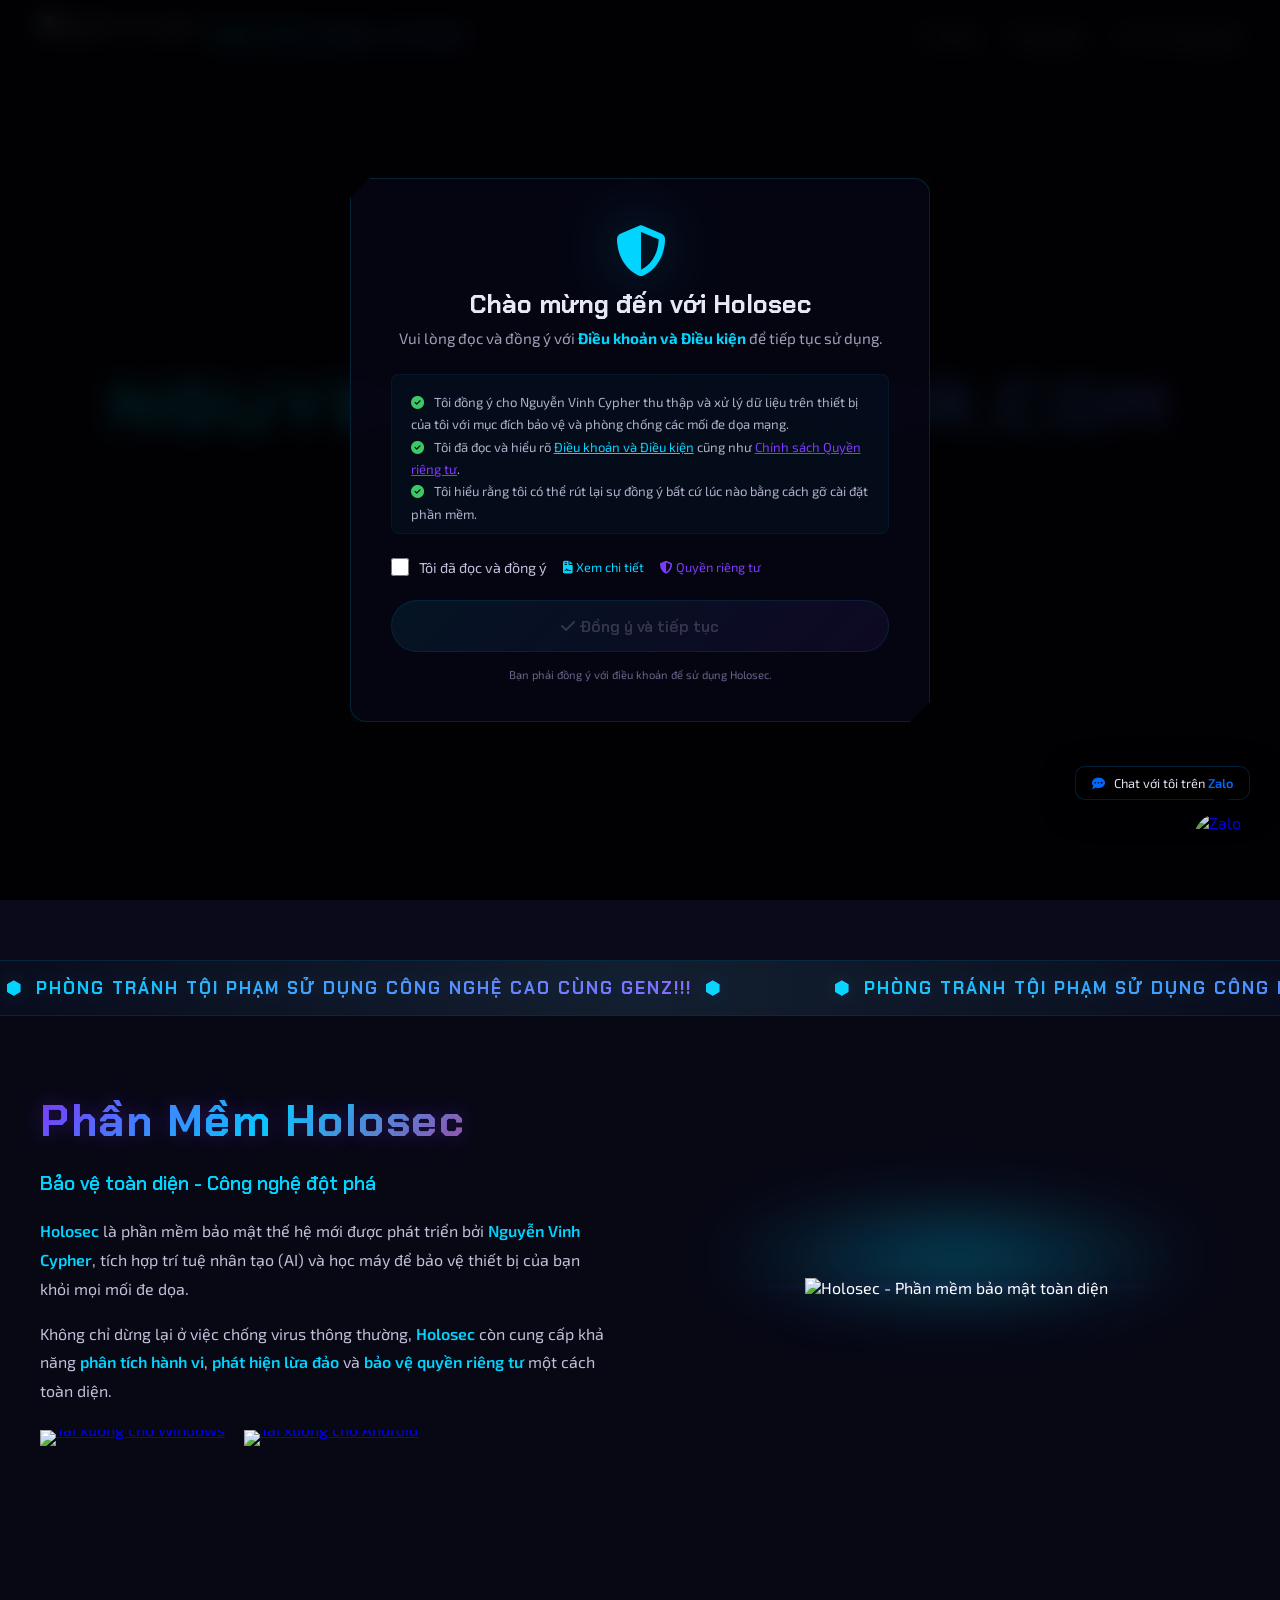
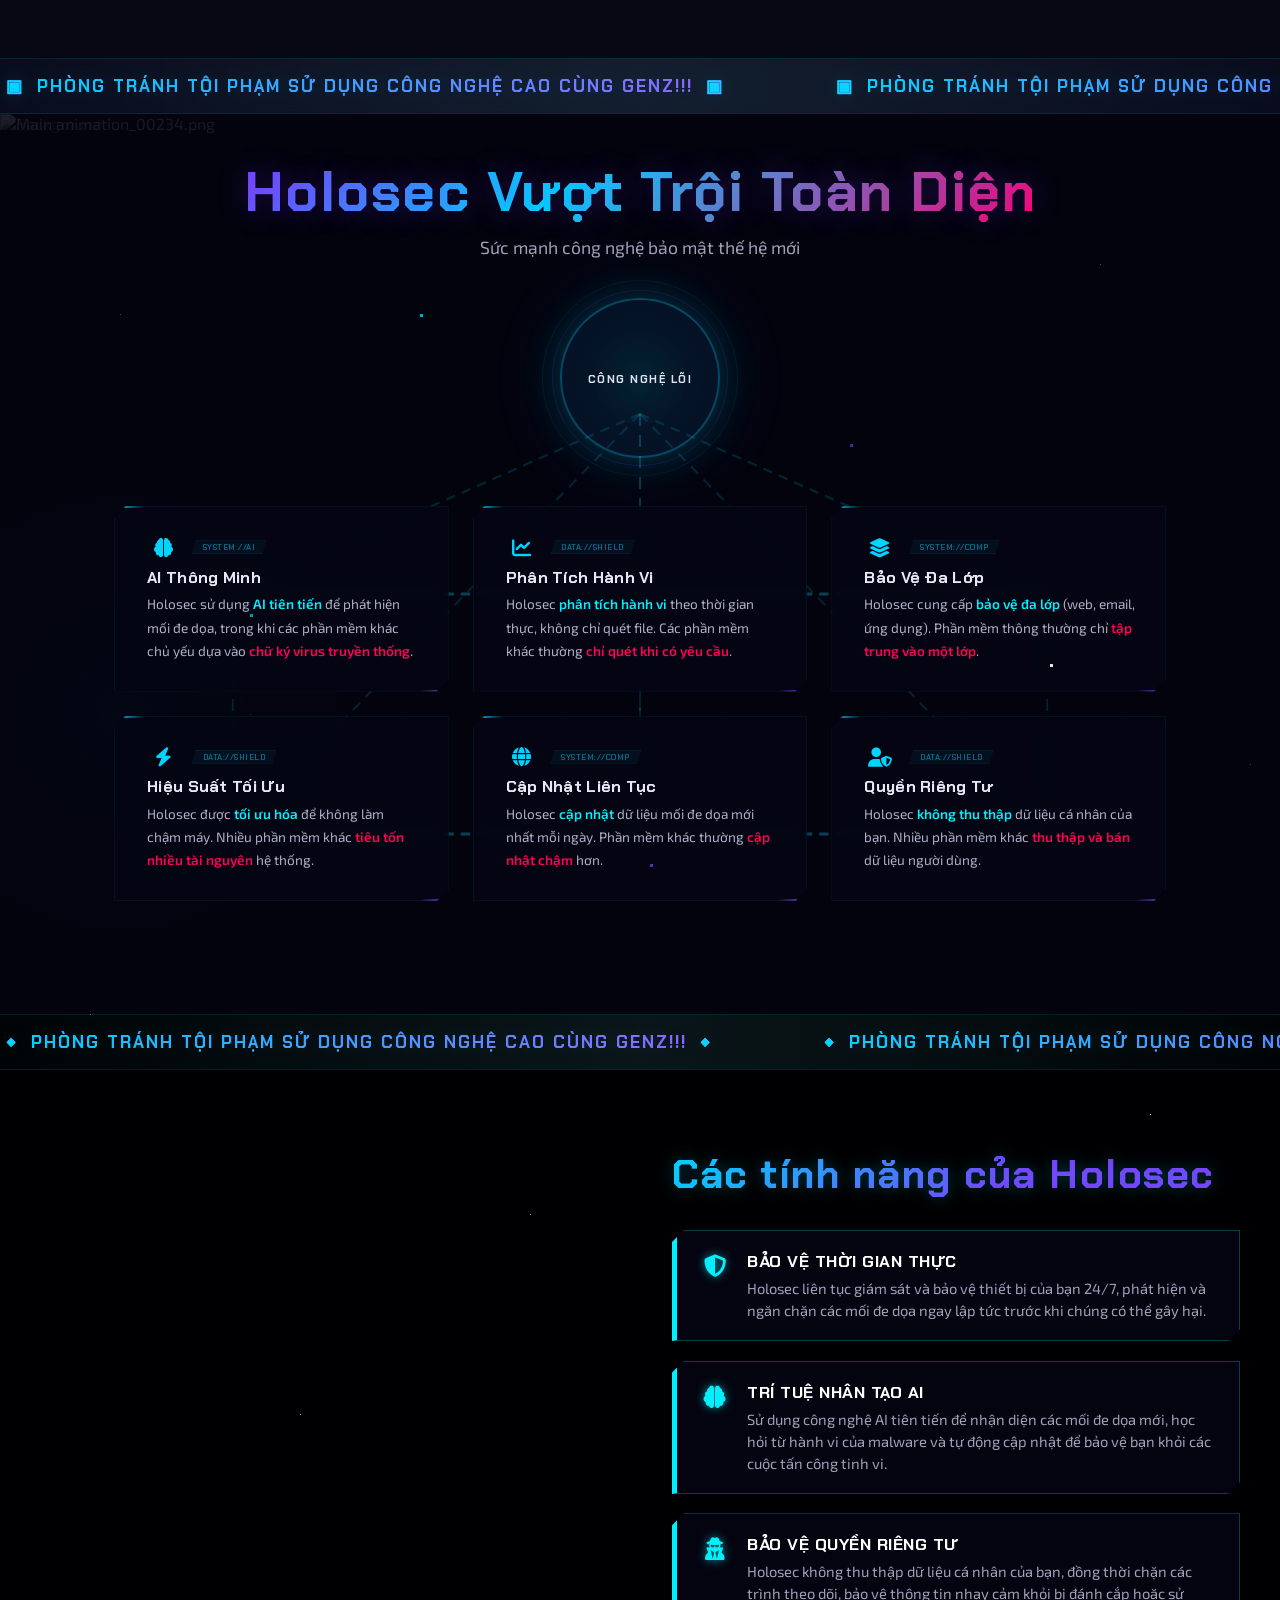
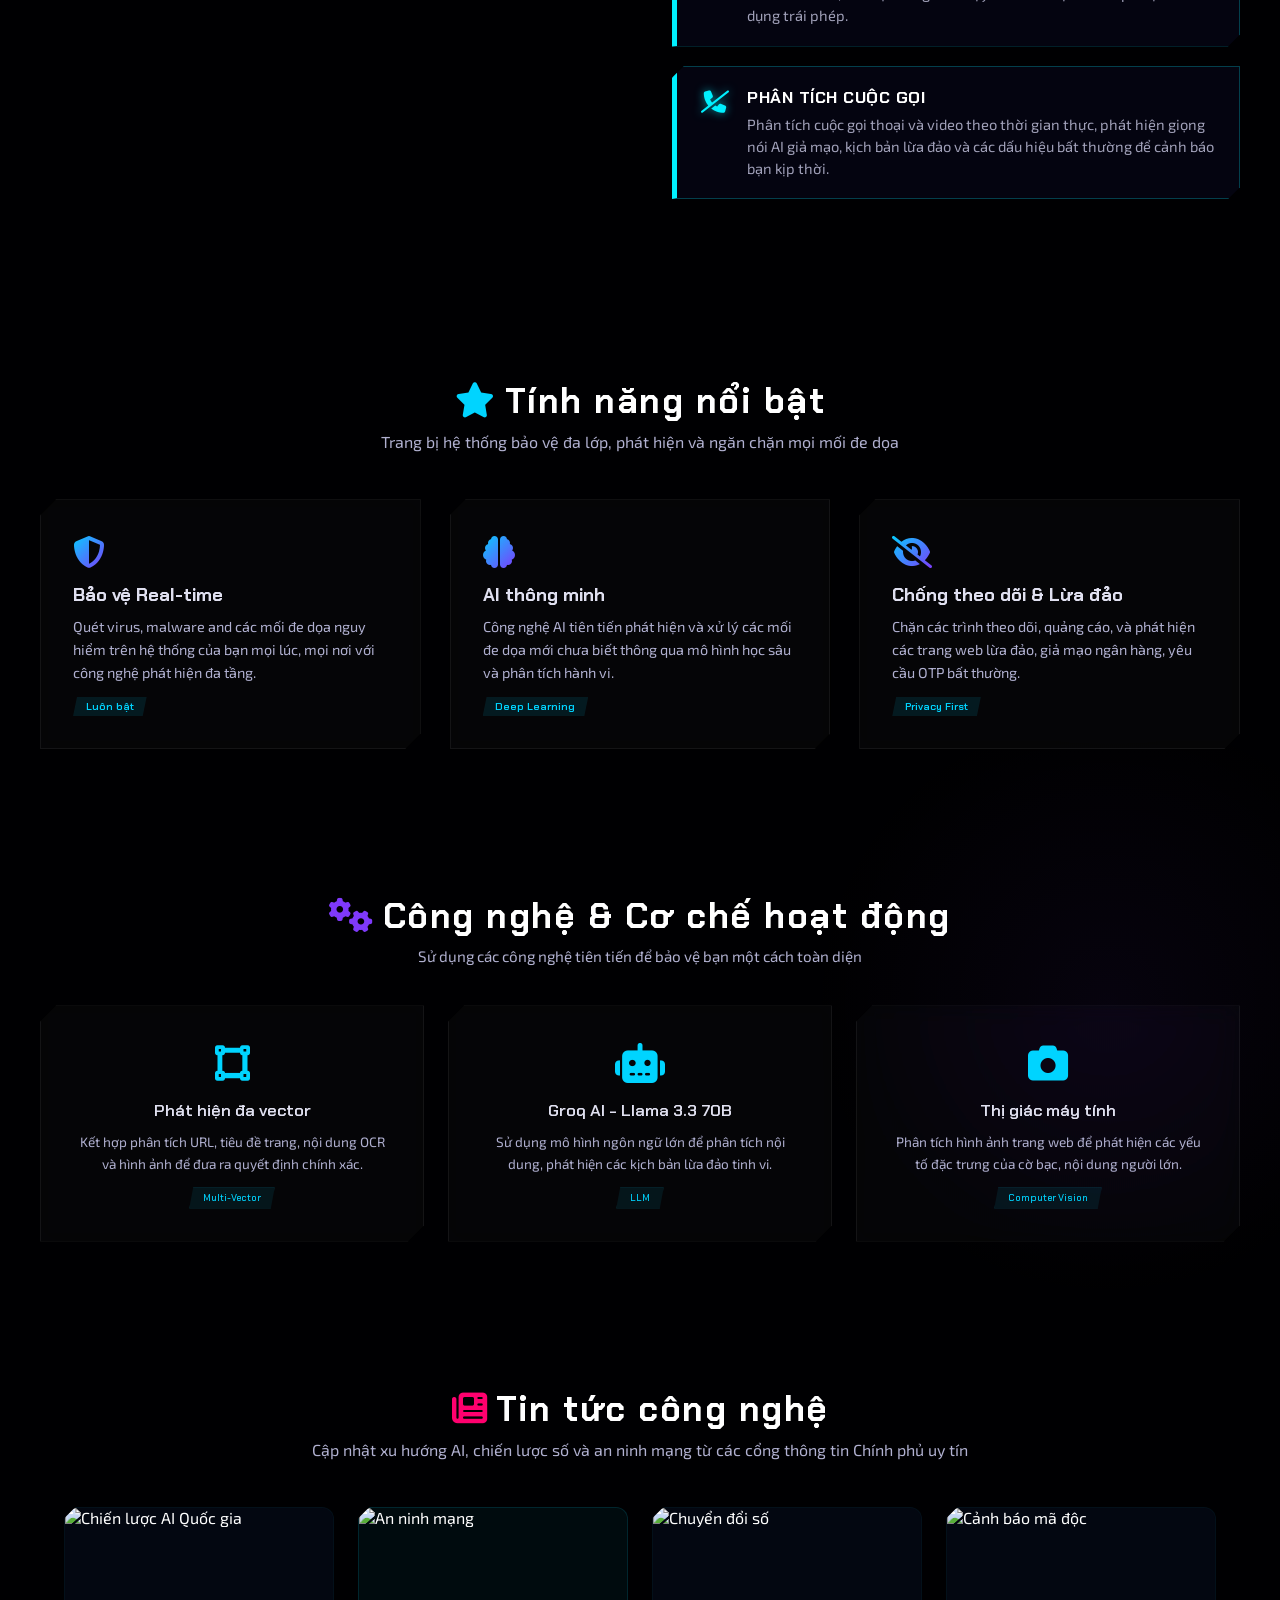
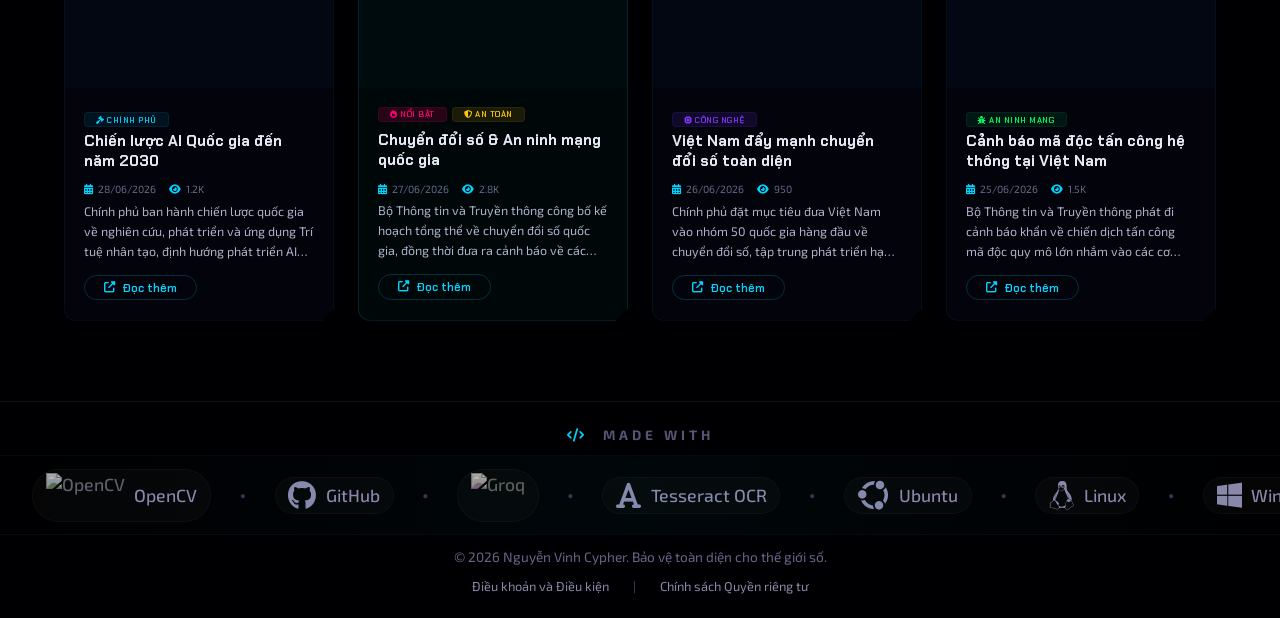
==== commit 511a9080: "Add files via upload" ====
--- a/index.html
+++ b/index.html
@@ -2,7 +2,9 @@
 <html lang="vi">
 <head>
     <meta charset="UTF-8" />
-    <meta name="viewport" content="width=device-width, initial-scale=1.0" />
+    <meta name="viewport" content="width=device-width, initial-scale=1.0, maximum-scale=1.0, user-scalable=no, viewport-fit=cover" />
+    <link rel="icon" type="image/png" href="https://d2eioyamun8mp1.cloudfront.net/images/1778429322279_xe9Oxxk0FV.png" />
+    <link rel="apple-touch-icon" href="https://d2eioyamun8mp1.cloudfront.net/images/1778429322279_xe9Oxxk0FV.png" />
     <title>Nguyễn Vinh Cypher - Bảo mật toàn diện</title>
     <link rel="stylesheet" href="https://cdnjs.cloudflare.com/ajax/libs/font-awesome/6.4.0/css/all.min.css" />
     <link href="https://fonts.googleapis.com/css2?family=Be+Vietnam+Pro:wght@500;600;700;800;900&family=Chakra+Petch:wght@500;600;700&family=Orbitron:wght@600;700;800;900&family=Exo+2:wght@300;400;500;600;700&display=swap" rel="stylesheet" />
@@ -290,6 +292,81 @@
             border-color: rgba(0, 212, 255, 0.15);
             background: rgba(0, 212, 255, 0.03);
         }
+        .zalo-wrapper {
+            position: fixed;
+            bottom: 30px;
+            right: 30px;
+            z-index: 9999;
+            display: flex;
+            flex-direction: column;
+            align-items: flex-end;
+            gap: 10px;
+        }
+        .zalo-bubble {
+            width: 60px;
+            height: 60px;
+            border-radius: 50%;
+            display: flex;
+            align-items: center;
+            justify-content: center;
+            transition: transform 0.3s ease;
+            text-decoration: none;
+            background: transparent;
+            animation: zaloPulse 2s ease-in-out infinite;
+        }
+        .zalo-bubble img {
+            width: 55px;
+            height: 55px;
+            object-fit: contain;
+            border-radius: 50%;
+            display: block;
+            background: transparent;
+        }
+        .zalo-bubble:hover {
+            transform: scale(1.1);
+        }
+        .zalo-tooltip {
+            background: rgba(0, 0, 0, 0.85);
+            backdrop-filter: blur(10px);
+            border: 1px solid rgba(0, 150, 255, 0.2);
+            padding: 8px 16px;
+            border-radius: 10px;
+            font-family: 'Exo 2', sans-serif;
+            font-size: 0.8rem;
+            color: #e0e0f0;
+            opacity: 0;
+            transform: translateY(10px) scale(0.95);
+            transition: all 0.4s cubic-bezier(0.34, 1.56, 0.64, 1);
+            pointer-events: none;
+            white-space: nowrap;
+            box-shadow: 0 8px 30px rgba(0, 0, 0, 0.5);
+            position: relative;
+        }
+        .zalo-tooltip.show {
+            opacity: 1;
+            transform: translateY(0) scale(1);
+        }
+        .zalo-tooltip::after {
+            content: "";
+            position: absolute;
+            bottom: -8px;
+            right: 20px;
+            border-left: 8px solid transparent;
+            border-right: 8px solid transparent;
+            border-top: 8px solid rgba(0, 0, 0, 0.85);
+        }
+        .zalo-tooltip i {
+            color: #0068ff;
+            margin-right: 6px;
+        }
+        .zalo-tooltip .zalo-text {
+            color: #0068ff;
+            font-weight: 600;
+        }
+        @keyframes zaloPulse {
+            0%, 100% { transform: scale(1); }
+            50% { transform: scale(1.05); }
+        }
         @media (max-width: 1024px) {
             .news-grid-4col {
                 grid-template-columns: repeat(2, 1fr);
@@ -310,6 +387,22 @@
             }
             .news-card-4col .news-body p {
                 min-height: auto;
+            }
+            .zalo-wrapper {
+                bottom: 20px;
+                right: 20px;
+            }
+            .zalo-bubble {
+                width: 50px;
+                height: 50px;
+            }
+            .zalo-bubble img {
+                width: 45px;
+                height: 45px;
+            }
+            .zalo-tooltip {
+                font-size: 0.7rem;
+                padding: 6px 12px;
             }
         }
     </style>
@@ -326,22 +419,6 @@
             <li><a href="#news">Tin tức công nghệ</a></li>
         </ul>
     </nav>
-    <div class="cyber-ticker">
-        <div class="ticker-track">
-            <span>
-                <span class="icon-symbol">◆</span> PHÒNG TRÁNH TỘI PHẠM SỬ DỤNG CÔNG NGHỆ CAO CÙNG GENZ!!!
-                <span class="icon-symbol">◆</span>
-            </span>
-            <span>
-                <span class="icon-symbol">◆</span> PHÒNG TRÁNH TỘI PHẠM SỬ DỤNG CÔNG NGHỆ CAO CÙNG GENZ!!!
-                <span class="icon-symbol">◆</span>
-            </span>
-            <span>
-                <span class="icon-symbol">◆</span> PHÒNG TRÁNH TỘI PHẠM SỬ DỤNG CÔNG NGHỆ CAO CÙNG GENZ!!!
-                <span class="icon-symbol">◆</span>
-            </span>
-        </div>
-    </div>
     <section class="hero">
         <video class="hero-video-bg" autoplay muted loop playsinline preload="auto" id="bgVideo">
             <source src="https://res.cloudinary.com/dibalsqpg/video/upload/v1782031685/Comp_1_1_lvj6ma.mp4" type="video/mp4" id="videoSource" />
@@ -842,12 +919,21 @@
                 </a>
             </div>
             <button id="acceptTermsBtn" style="width:100%;padding:0.9rem;background:linear-gradient(135deg,rgba(0,212,255,0.15),rgba(127,57,251,0.15));border:1px solid rgba(0,212,255,0.2);border-radius:999px;color:#666688;font-family:'Chakra Petch',sans-serif;font-weight:600;font-size:1rem;cursor:pointer;transition:0.3s;opacity:0.5;pointer-events:none;">
-                <i class="fas fa-check"></i> Đồng ý và tiếp tục
-            </button>
-            <p style="text-align:center;font-family:'Exo 2',sans-serif;font-size:0.7rem;color:#666688;margin-top:1rem;">
-                Bạn phải đồng ý với điều khoản để sử dụng Holosec.
-            </p>
+                    <i class="fas fa-check"></i> Đồng ý và tiếp tục
+                </button>
+                <p style="text-align:center;font-family:'Exo 2',sans-serif;font-size:0.7rem;color:#666688;margin-top:1rem;">
+                    Bạn phải đồng ý với điều khoản để sử dụng Holosec.
+                </p>
+            </div>
         </div>
+    </div>
+    <div class="zalo-wrapper">
+        <div class="zalo-tooltip" id="zaloTooltip">
+            <i class="fas fa-comment-dots"></i> Chat với tôi trên <span class="zalo-text">Zalo</span>
+        </div>
+        <a href="https://zalo.me/0986947309" target="_blank" class="zalo-bubble" id="zaloBubble" aria-label="Chat với tôi trên Zalo">
+            <img src="https://cdn.haitrieu.com/wp-content/uploads/2022/01/Logo-Zalo-Arc.png" alt="Zalo">
+        </a>
     </div>
     <script src="https://cdnjs.cloudflare.com/ajax/libs/three.js/r128/three.min.js"></script>
     <script src="https://cdn.jsdelivr.net/npm/three@0.128.0/examples/js/controls/OrbitControls.js"></script>
@@ -896,6 +982,31 @@
             if (e.target === modal && !checkbox.checked) {
             }
         });
+
+        var zaloBubble = document.getElementById('zaloBubble');
+        var zaloTooltip = document.getElementById('zaloTooltip');
+        
+        if (zaloBubble && zaloTooltip) {
+            setTimeout(function() {
+                zaloTooltip.classList.add('show');
+            }, 1500);
+            setTimeout(function() {
+                zaloTooltip.classList.remove('show');
+            }, 6000);
+            zaloBubble.addEventListener('mouseenter', function() {
+                zaloTooltip.classList.add('show');
+            });
+            zaloBubble.addEventListener('mouseleave', function() {
+                zaloTooltip.classList.remove('show');
+            });
+            zaloBubble.addEventListener('touchstart', function(e) {
+                e.preventDefault();
+                zaloTooltip.classList.toggle('show');
+                setTimeout(function() {
+                    zaloTooltip.classList.remove('show');
+                }, 3000);
+            });
+        }
     });
     </script>
 </body>
--- a/style.css
+++ b/style.css
@@ -10,6 +10,8 @@
     color: #fff;
     overflow-x: hidden;
     min-height: 100vh;
+    width: 100%;
+    position: relative;
 }
 a, button, .clickable, .btn, .tech-item, .download-btn, .news-card-4col, .feature-item, .comparison-item, .news-card-3col, .news-card, nav a, .logo, .download-btn-img, .btn-news, .download-btn-large {
     cursor: url('https://i.ibb.co/0pd6Kmgc/cursor.png') 16 16, pointer;
@@ -82,15 +84,16 @@
     padding: 8rem 2.5rem 5rem;
     position: relative;
     margin-top: 60px;
-    overflow: visible;
+    overflow: hidden;
     text-align: center;
 }
 .hero-video-bg {
     position: absolute;
-    top: 0;
-    left: 0;
-    width: 100%;
-    height: 100%;
+    top: 50%;
+    left: 50%;
+    width: 100vw;
+    height: 100vh;
+    transform: translate(-50%, -50%) scale(1.1);
     object-fit: cover;
     z-index: 0;
     opacity: 0.5;
@@ -307,6 +310,7 @@
     position: relative;
     z-index: 50;
     border-radius: 999px;
+    touch-action: manipulation;
 }
 .btn-primary {
     background: transparent;
@@ -360,6 +364,7 @@
     border-bottom: 1px solid rgba(0, 212, 255, 0.12);
     backdrop-filter: blur(4px);
     z-index: 2;
+    margin: 0;
 }
 .cyber-ticker::before {
     content: "";
@@ -1574,6 +1579,7 @@
 .footer-content .footer-bottom {
     padding: 0 2.5rem;
 }
+
 @media (max-width: 1024px) {
     .hero-content {
         max-width: 100%;
@@ -1642,127 +1648,582 @@
         gap: 1.5rem;
     }
 }
+
 @media (max-width: 768px) {
+    html, body {
+        overflow-x: hidden;
+        width: 100%;
+        position: relative;
+    }
+    nav {
+        padding: 0.6rem 1rem;
+        flex-wrap: wrap;
+        gap: 0.5rem;
+    }
     nav ul {
-        gap: 1rem;
+        gap: 0.8rem;
+        flex-wrap: wrap;
+        justify-content: center;
+    }
+    nav ul li a {
+        font-size: 0.75rem;
+        padding: 0.2rem 0.4rem;
+    }
+    .logo-text {
+        font-size: 0.75rem;
+        letter-spacing: 0.5px;
+    }
+    .logo img {
+        height: 28px;
+    }
+    .hero {
+        min-height: 100vh;
+        height: auto;
+        padding: 6rem 1rem 3rem;
+        overflow: hidden;
+        display: flex;
+        align-items: center;
+        justify-content: center;
+    }
+    .hero-content {
+        padding: 0 0.5rem;
+        width: 100%;
+        max-width: 100%;
+        overflow: visible;
     }
     .hero-brand {
-        font-size: 2rem;
-        letter-spacing: 2px;
+        font-size: 1.8rem;
+        word-break: break-word;
+    }
+    .hero p {
+        font-size: 1rem;
+        padding: 0 0.5rem;
     }
     .hero-stats {
         gap: 1.5rem;
         flex-wrap: wrap;
     }
+    .hero-stats .stat .number {
+        font-size: 1.3rem;
+    }
+    .hero-stats .stat .label {
+        font-size: 0.6rem;
+    }
+    .cta-buttons {
+        padding: 15px 10px 20px 10px;
+        gap: 0.8rem;
+    }
+    .btn {
+        padding: 0.6rem 1.2rem;
+        font-size: 0.75rem;
+        gap: 0.4rem;
+    }
+    .cyber-ticker {
+        height: 34px;
+        overflow: hidden;
+    }
+    .ticker-track span {
+        font-size: 9px;
+        margin-right: 20px;
+        letter-spacing: 0.3px;
+    }
+    .holosec {
+        padding: 2rem 1rem 0;
+        overflow: hidden;
+    }
+    .holosec-container {
+        flex-direction: column;
+        gap: 1.5rem;
+        padding: 0;
+    }
+    .holosec-content {
+        width: 100%;
+        text-align: center;
+    }
+    .holosec-content h2 {
+        font-size: 1.4rem;
+    }
+    .holosec-content p {
+        font-size: 0.85rem;
+        line-height: 1.6;
+        padding: 0 0.5rem;
+    }
+    .holosec-image {
+        width: 100%;
+        max-width: 300px;
+        margin: 0 auto;
+        transform: none !important;
+        opacity: 1 !important;
+    }
+    .holosec-image img {
+        max-height: 250px;
+        width: 100%;
+        object-fit: contain;
+    }
+    .product-shadow {
+        width: 180px;
+        height: 40px;
+        bottom: -10px;
+    }
+    .product-stage-wrapper {
+        height: 80px;
+        margin-top: -40px;
+        overflow: hidden;
+    }
+    .product-stage {
+        height: 300px;
+        bottom: -40px;
+        background-size: 20px 20px;
+    }
+    .download-buttons-holosec {
+        justify-content: center;
+        gap: 0.8rem;
+        flex-wrap: wrap;
+    }
+    .download-btn-img img {
+        height: 32px;
+    }
+    .comparison-section {
+        padding: 2rem 0.5rem;
+        min-height: auto;
+        overflow: hidden;
+    }
+    .comparison-header {
+        padding: 0 0.5rem 1rem;
+    }
+    .comparison-header h2 {
+        font-size: 1.4rem;
+        word-break: break-word;
+    }
+    .comparison-grid {
+        grid-template-columns: 1fr;
+        padding: 0 0.5rem;
+        gap: 0.8rem;
+    }
+    .comparison-item {
+        padding: 1rem;
+        transform: none !important;
+    }
+    .ai-core-wrapper {
+        margin-bottom: 1rem;
+        transform: scale(0.8);
+        transform-origin: center;
+    }
+    .ai-core {
+        width: 80px;
+        height: 80px;
+    }
+    .ai-core .core-content .icon {
+        font-size: 1.3rem;
+    }
+    .ai-core .core-content .label {
+        font-size: 0.5rem;
+        letter-spacing: 0.5px;
+    }
+    .ai-core::before {
+        inset: -6px;
+    }
+    .ai-core::after {
+        inset: -12px;
+    }
+    .features-holosec {
+        padding: 2rem 1rem;
+        overflow: hidden;
+    }
+    .features-holosec-container {
+        flex-direction: column;
+        gap: 1.5rem;
+        padding: 0;
+    }
+    .features-holosec-content {
+        width: 100%;
+    }
+    .features-holosec-content h2 {
+        font-size: 1.4rem;
+        text-align: center;
+    }
+    .features-holosec-content .feature-item {
+        padding: 0.8rem;
+        transform: none !important;
+        opacity: 1 !important;
+    }
+    #globeCanvas {
+        height: 200px;
+        width: 100%;
+    }
+    .globe-container {
+        max-width: 100%;
+        padding: 0;
+    }
+    .features {
+        padding: 2rem 1rem;
+        overflow: hidden;
+    }
     .features-grid {
         grid-template-columns: 1fr;
+        gap: 1rem;
+        padding: 0;
+    }
+    .feature-card {
+        padding: 1.2rem;
+    }
+    .section-title {
+        font-size: 1.3rem;
+    }
+    .section-sub {
+        font-size: 0.8rem;
+        margin-bottom: 1.5rem;
+    }
+    .tech-section {
+        padding: 2rem 1rem;
+        overflow: hidden;
     }
     .tech-grid {
         grid-template-columns: 1fr;
+        gap: 1rem;
+        padding: 0;
+    }
+    .news-section {
+        padding: 2rem 1rem;
+        overflow: hidden;
     }
     .news-grid-4col {
         grid-template-columns: 1fr;
-        max-width: 500px;
-        gap: 1.2rem;
+        padding: 0;
+        gap: 1rem;
+    }
+    .news-card-4col {
+        transform: none !important;
     }
     .news-card-4col .news-image {
-        height: 180px;
+        height: 160px;
     }
     .news-card-4col .news-body h3 {
         min-height: auto;
+        font-size: 0.9rem;
     }
     .news-card-4col .news-body p {
         min-height: auto;
+        font-size: 0.8rem;
+    }
+    footer {
+        padding: 1rem 0;
+        overflow: hidden;
+    }
+    .footer-content {
+        padding: 0 0.5rem;
+    }
+    .footer-content .footer-bottom {
+        padding: 0 0.5rem;
+    }
+    .made-with-track {
+        gap: 0.5rem;
+        padding: 0 0.5rem;
+        animation: madeWithMove 30s linear infinite;
+    }
+    .made-with-track .tech-item {
+        font-size: 0.65rem;
+        padding: 0.1rem 0.3rem;
+    }
+    .made-with-track .tech-item img {
+        height: 28px;
+    }
+    .made-with-track .tech-item .icon-svg {
+        font-size: 1.1rem;
+    }
+    .footer-links {
+        gap: 1rem;
+        font-size: 0.7rem;
+    }
+    .parallax-bg-layer {
+        display: none;
+    }
+    #termsModal > div {
+        padding: 1.5rem !important;
+        max-width: 95% !important;
+        margin: 0 auto;
+        max-height: 95vh;
+        overflow-y: auto;
+    }
+    #termsModal > div > div:nth-child(2) {
+        max-height: 100px !important;
+        overflow-y: auto;
+        font-size: 0.75rem !important;
+    }
+    #termsModal > div > div:nth-child(3) {
+        flex-direction: column !important;
+        align-items: flex-start !important;
+        gap: 0.5rem !important;
+    }
+    #termsModal button {
+        font-size: 0.85rem !important;
+        padding: 0.7rem !important;
+    }
+}
+
+@media (max-width: 480px) {
+    nav {
+        padding: 0.6rem 1rem;
+    }
+    .logo img {
+        height: 28px;
+    }
+    .logo-text {
+        font-size: 0.7rem;
+        letter-spacing: 0.5px;
+    }
+    nav ul {
+        gap: 0.6rem;
+    }
+    nav ul li a {
+        font-size: 0.7rem;
+    }
+    .hero {
+        padding: 5rem 1rem 2rem;
+        min-height: 70vh;
+    }
+    .hero-brand {
+        font-size: 1.4rem;
+        letter-spacing: 1px;
+    }
+    .hero p {
+        font-size: 0.85rem;
+        margin-bottom: 1.5rem;
+    }
+    .hero-stats {
+        gap: 1rem;
+    }
+    .hero-stats .stat .number {
+        font-size: 1.1rem;
+    }
+    .hero-stats .stat .label {
+        font-size: 0.55rem;
+    }
+    .btn {
+        padding: 0.6rem 1.2rem;
+        font-size: 0.75rem;
+        gap: 0.4rem;
+    }
+    .cta-buttons {
+        padding: 10px 5px 15px 5px;
+        gap: 0.6rem;
+    }
+    .cyber-ticker {
+        height: 34px;
+    }
+    .ticker-track span {
+        font-size: 9px;
+        margin-right: 20px;
+        letter-spacing: 0.3px;
+    }
+    .holosec {
+        padding: 2rem 1rem 0;
     }
     .holosec-content h2 {
+        font-size: 1.4rem;
+    }
+    .holosec-content .subtitle {
+        font-size: 0.85rem;
+    }
+    .holosec-content p {
+        font-size: 0.8rem;
+        line-height: 1.6;
+    }
+    .holosec-image {
+        width: 100%;
+    }
+    .holosec-image img {
+        max-height: 250px;
+    }
+    .product-shadow {
+        width: 180px;
+        height: 40px;
+        bottom: -10px;
+    }
+    .product-stage-wrapper {
+        height: 80px;
+        margin-top: -40px;
+    }
+    .product-stage {
+        height: 400px;
+        bottom: -60px;
+        background-size: 20px 20px;
+    }
+    .download-btn-img img {
+        height: 32px;
+    }
+    .download-buttons-holosec {
+        gap: 0.8rem;
+    }
+    .comparison-header h2 {
+        font-size: 1.4rem;
+    }
+    .comparison-header .subtitle {
+        font-size: 0.8rem;
+    }
+    .comparison-item {
+        padding: 1rem;
+    }
+    .comparison-item .item-header .icon {
+        font-size: 1rem;
+        width: 1.5rem;
+    }
+    .comparison-item .item-header .tag {
+        font-size: 0.45rem;
+        padding: 1px 6px;
+    }
+    .comparison-item h4 {
+        font-size: 0.8rem;
+    }
+    .comparison-item p {
+        font-size: 0.75rem;
+    }
+    .ai-core {
+        width: 80px;
+        height: 80px;
+    }
+    .ai-core .core-content .icon {
+        font-size: 1.3rem;
+    }
+    .ai-core .core-content .label {
+        font-size: 0.5rem;
+        letter-spacing: 0.5px;
+    }
+    .ai-core::before {
+        inset: -6px;
+    }
+    .ai-core::after {
+        inset: -12px;
+    }
+    .features-holosec {
+        padding: 2rem 1rem;
+    }
+    .features-holosec-content h2 {
+        font-size: 1.4rem;
+        margin-bottom: 1.2rem;
+    }
+    .features-holosec-content .feature-item {
+        padding: 0.8rem;
+        gap: 0.6rem;
+    }
+    .features-holosec-content .feature-item .icon {
+        font-size: 1.1rem;
+        width: 1.5rem;
+    }
+    .features-holosec-content .feature-item .text h4 {
+        font-size: 0.8rem;
+    }
+    .features-holosec-content .feature-item .text p {
+        font-size: 0.75rem;
+    }
+    #globeCanvas {
+        height: 200px;
+    }
+    .features {
+        padding: 2rem 1rem;
+    }
+    .section-title {
+        font-size: 1.3rem;
+    }
+    .section-sub {
+        font-size: 0.8rem;
+        margin-bottom: 1.5rem;
+    }
+    .feature-card {
+        padding: 1.2rem;
+    }
+    .feature-card .icon {
+        font-size: 1.5rem;
+    }
+    .feature-card h3 {
+        font-size: 0.9rem;
+    }
+    .feature-card p {
+        font-size: 0.8rem;
+    }
+    .feature-card .tag {
+        font-size: 0.55rem;
+        padding: 0.1rem 0.6rem;
+    }
+    .tech-section {
+        padding: 2rem 1rem;
+    }
+    .tech-card {
+        padding: 1.2rem;
+    }
+    .tech-card .icon {
         font-size: 2rem;
     }
-    .comparison-grid {
-        grid-template-columns: 1fr;
-        max-width: 500px;
-        padding: 0 1.5rem;
-    }
-    .comparison-header h2 {
-        font-size: 2rem;
-    }
-    .comparison-section {
-        padding: 2rem 0;
+    .tech-card h4 {
+        font-size: 0.9rem;
+    }
+    .tech-card p {
+        font-size: 0.78rem;
+    }
+    .news-section {
+        padding: 2rem 1rem;
+    }
+    .news-card-4col .news-image {
+        height: 140px;
+    }
+    .news-card-4col .news-body {
+        padding: 0.8rem;
+    }
+    .news-card-4col .news-body h3 {
+        font-size: 0.85rem;
         min-height: auto;
     }
-    #globeCanvas {
-        width: 100%;
-        height: 300px;
-    }
-    .product-stage-wrapper {
-        height: 180px;
-        margin-top: -80px;
-    }
-    .product-shadow {
-        width: 300px;
-        height: 80px;
-    }
-    .comparison-item {
-        padding: 1.2rem;
-    }
-    .cyber-ticker {
-        height: 40px;
-    }
-    .ticker-track span {
-        font-size: 12px;
-        margin-right: 40px;
-        letter-spacing: 1px;
-    }
-    .ai-core {
-        width: 100px;
-        height: 100px;
-    }
-    .ai-core .core-content .icon {
-        font-size: 1.6rem;
-    }
-    .ai-core .core-content .label {
-        font-size: 0.55rem;
-        letter-spacing: 1px;
-    }
-    .ai-core-wrapper {
-        margin-bottom: 2rem;
-    }
-    .download-buttons-hero {
-        flex-direction: column;
-        align-items: center;
-        gap: 0.8rem;
-    }
-    .download-btn {
-        width: 100%;
-        max-width: 280px;
-        justify-content: center;
-        padding: 0.6rem 1rem;
+    .news-card-4col .news-body p {
         font-size: 0.75rem;
-    }
-    .download-btn img {
-        height: 20px;
-    }
-    .download-btn-small img {
-        height: 20px;
-    }
-    .download-btn-img img {
-        height: 38px;
-    }
-    .download-buttons-holosec {
-        justify-content: center;
-        gap: 1rem;
+        min-height: auto;
+        -webkit-line-clamp: 2;
+    }
+    .news-card-4col .news-body .news-meta {
+        font-size: 0.6rem;
+        gap: 0.5rem;
+    }
+    .news-card-4col .news-body .btn-news {
+        font-size: 0.6rem;
+        padding: 0.2rem 1rem;
+    }
+    footer {
+        padding: 0.8rem 0;
+    }
+    .footer-content .footer-bottom {
+        padding: 0 1rem;
+    }
+    .made-with-title {
+        font-size: 0.7rem;
+        letter-spacing: 2px;
     }
     .made-with-track .tech-item {
-        font-size: 0.85rem;
-        padding: 0.1rem 0.5rem;
+        font-size: 0.65rem;
+        padding: 0.1rem 0.3rem;
+        gap: 0.3rem;
     }
     .made-with-track .tech-item img {
-        height: 32px;
+        height: 22px;
     }
     .made-with-track .tech-item .icon-svg {
-        font-size: 1.3rem;
+        font-size: 0.9rem;
     }
     .made-with-track {
-        gap: 1rem;
-        padding: 0 1rem;
+        gap: 0.5rem;
+        padding: 0 0.5rem;
+        animation: madeWithMove 30s linear infinite;
+    }
+    .made-with-track .sep-dot {
+        font-size: 0.4rem;
+    }
+    .footer-links {
+        gap: 0.6rem;
+        font-size: 0.6rem;
+    }
+    .footer-links .sep {
+        display: none;
+    }
+    .footer-links a {
+        display: block;
+        padding: 0.2rem 0;
     }
 }
